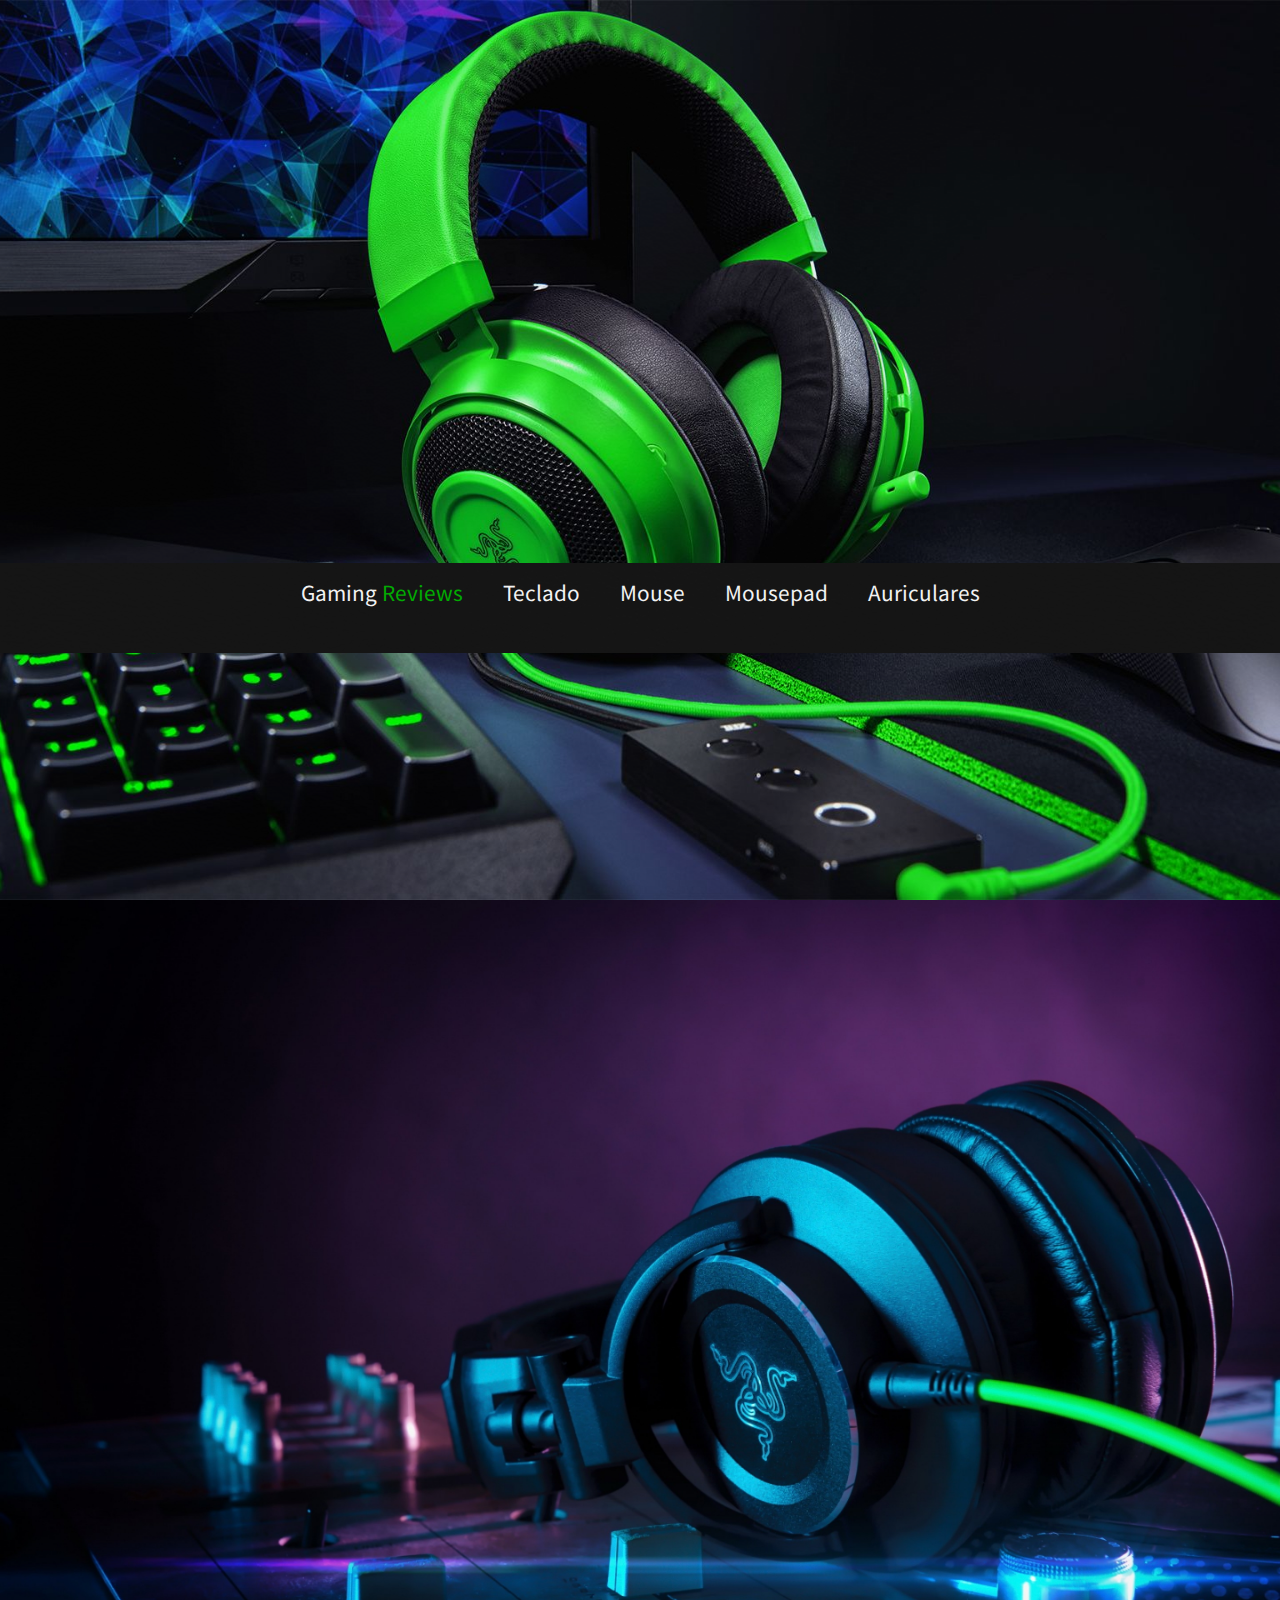
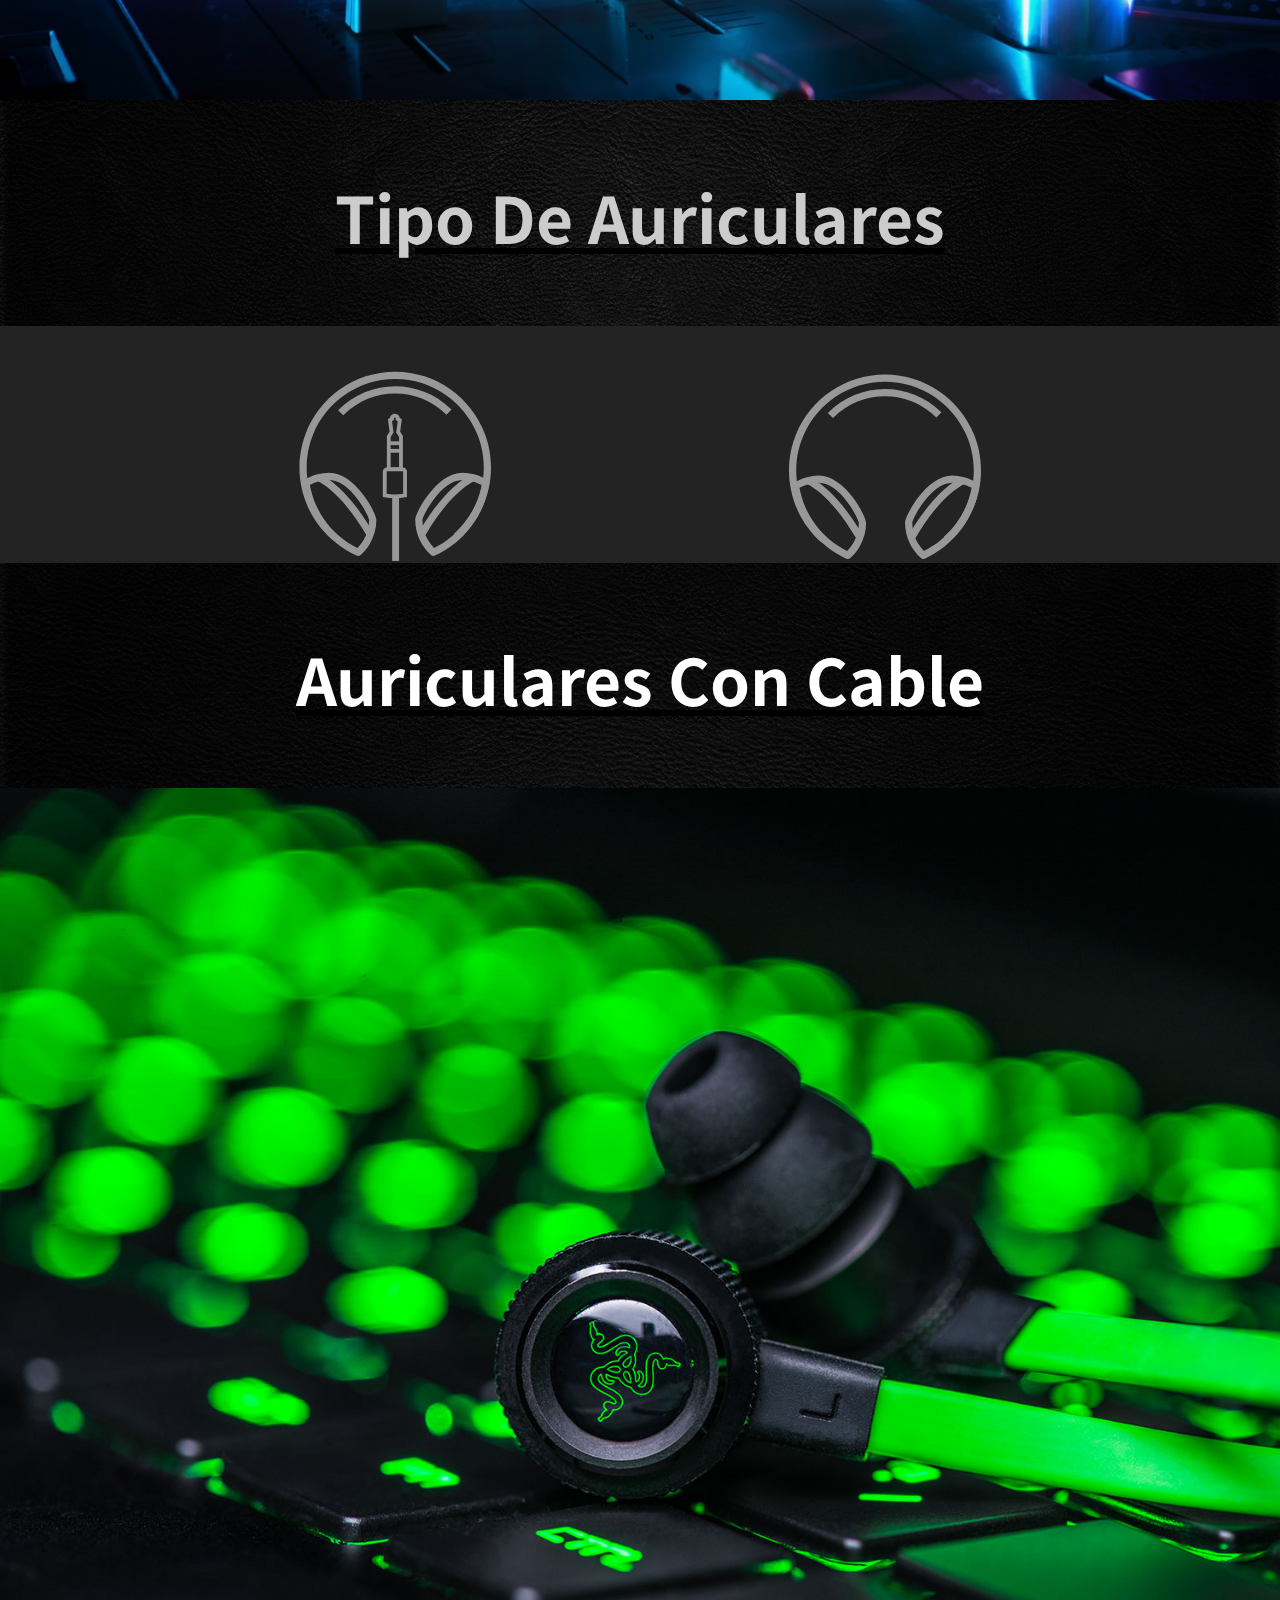
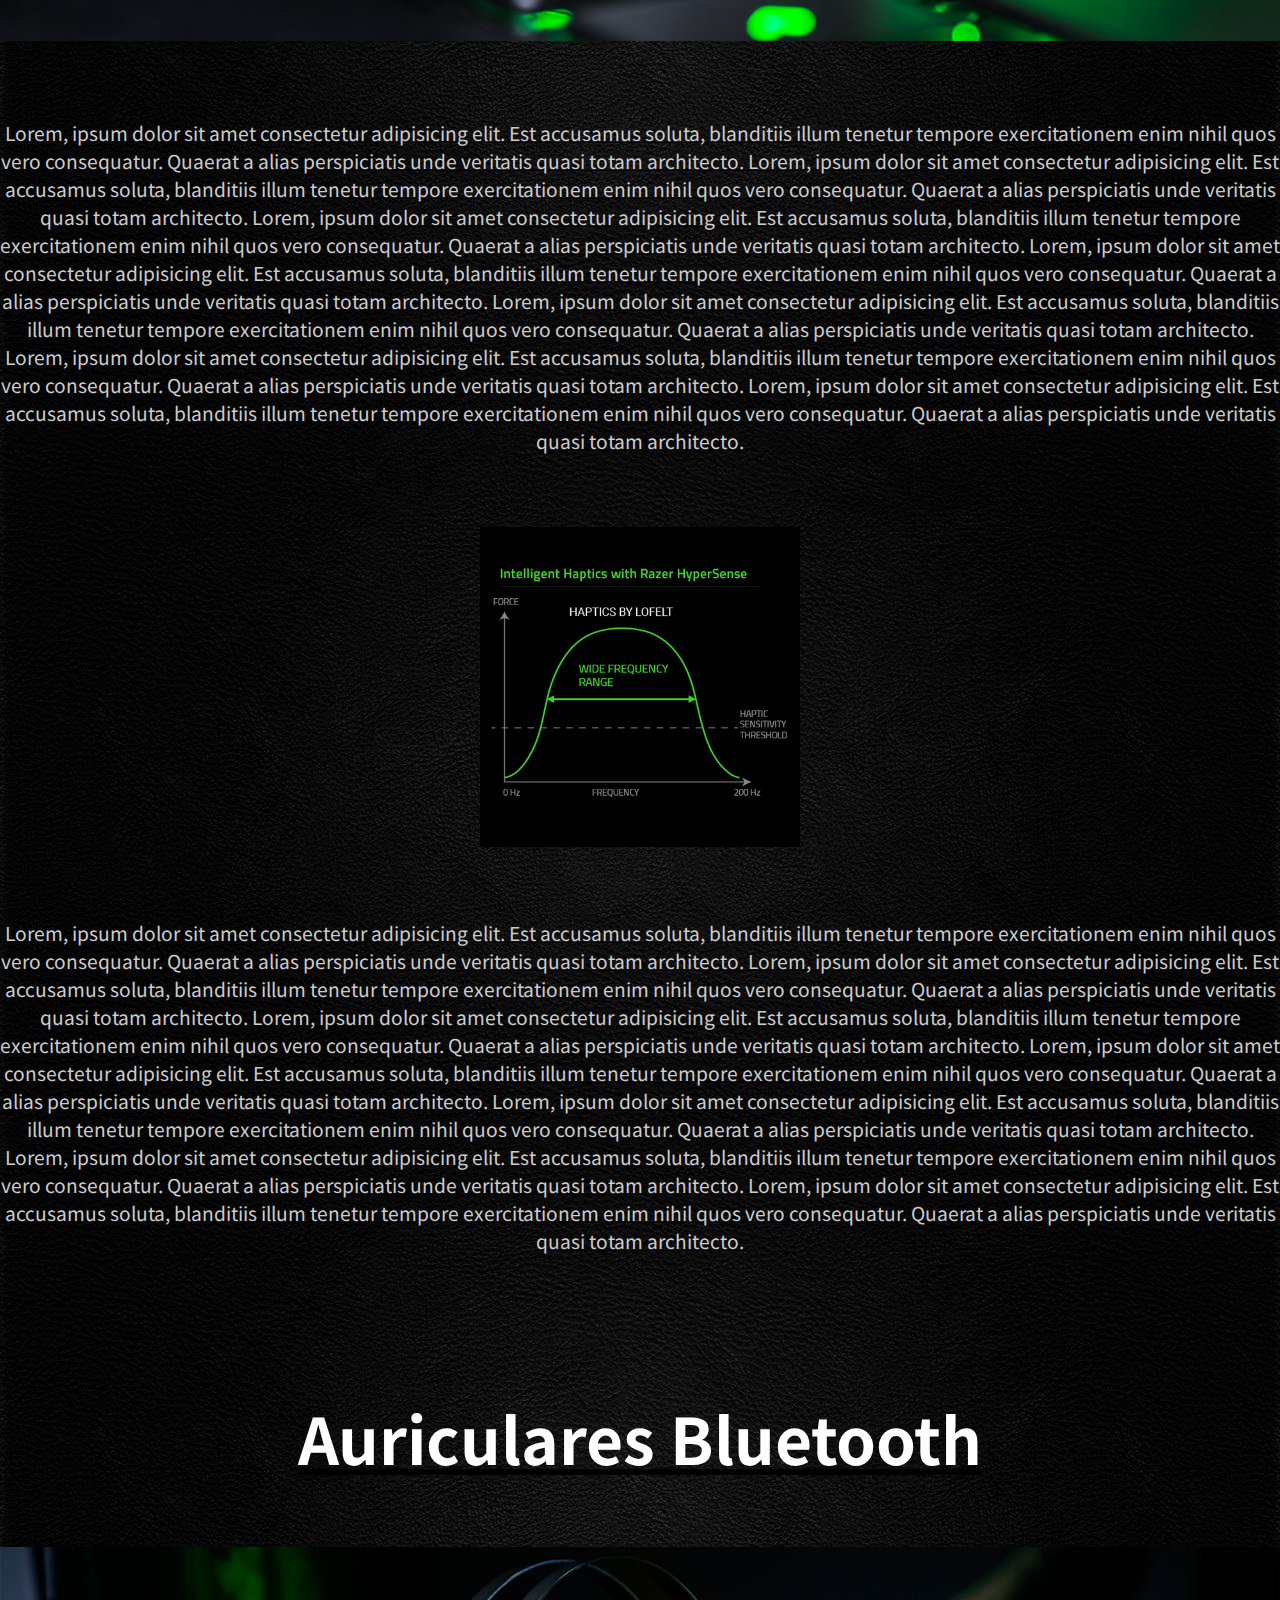
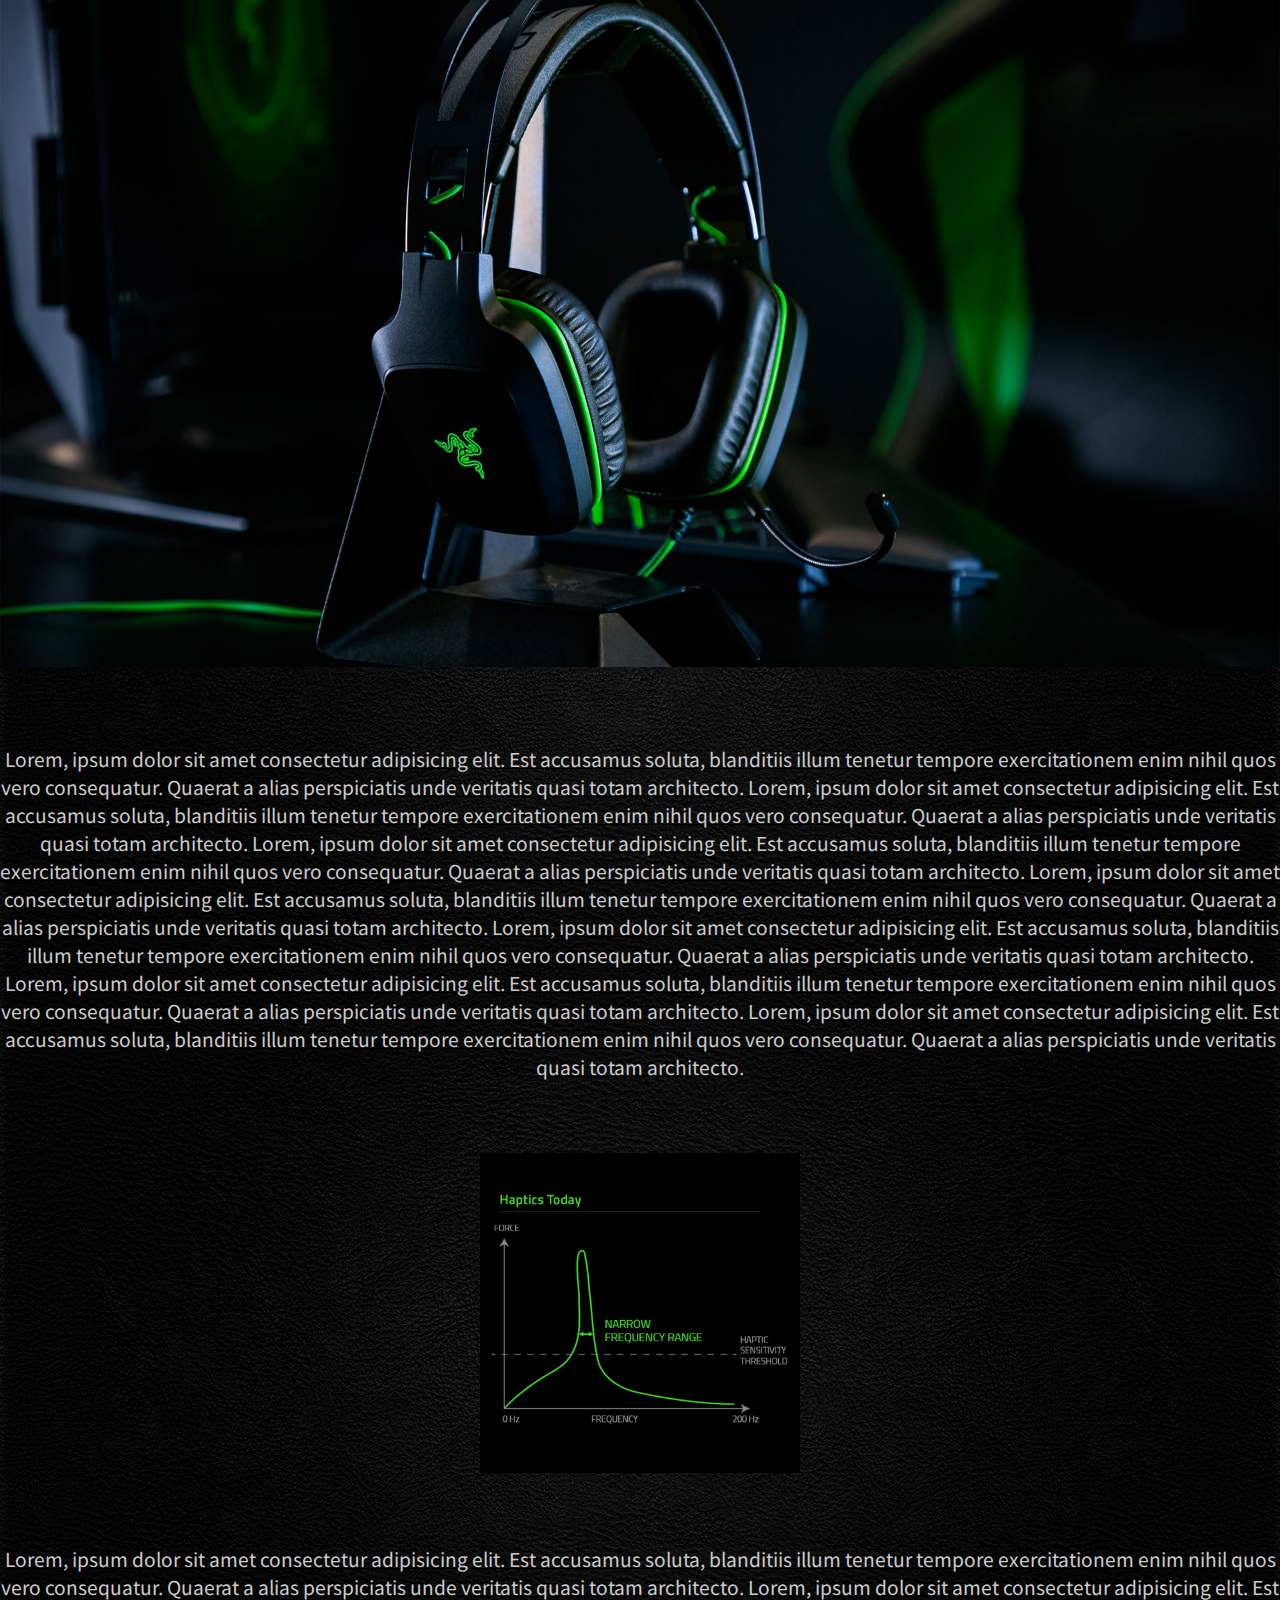
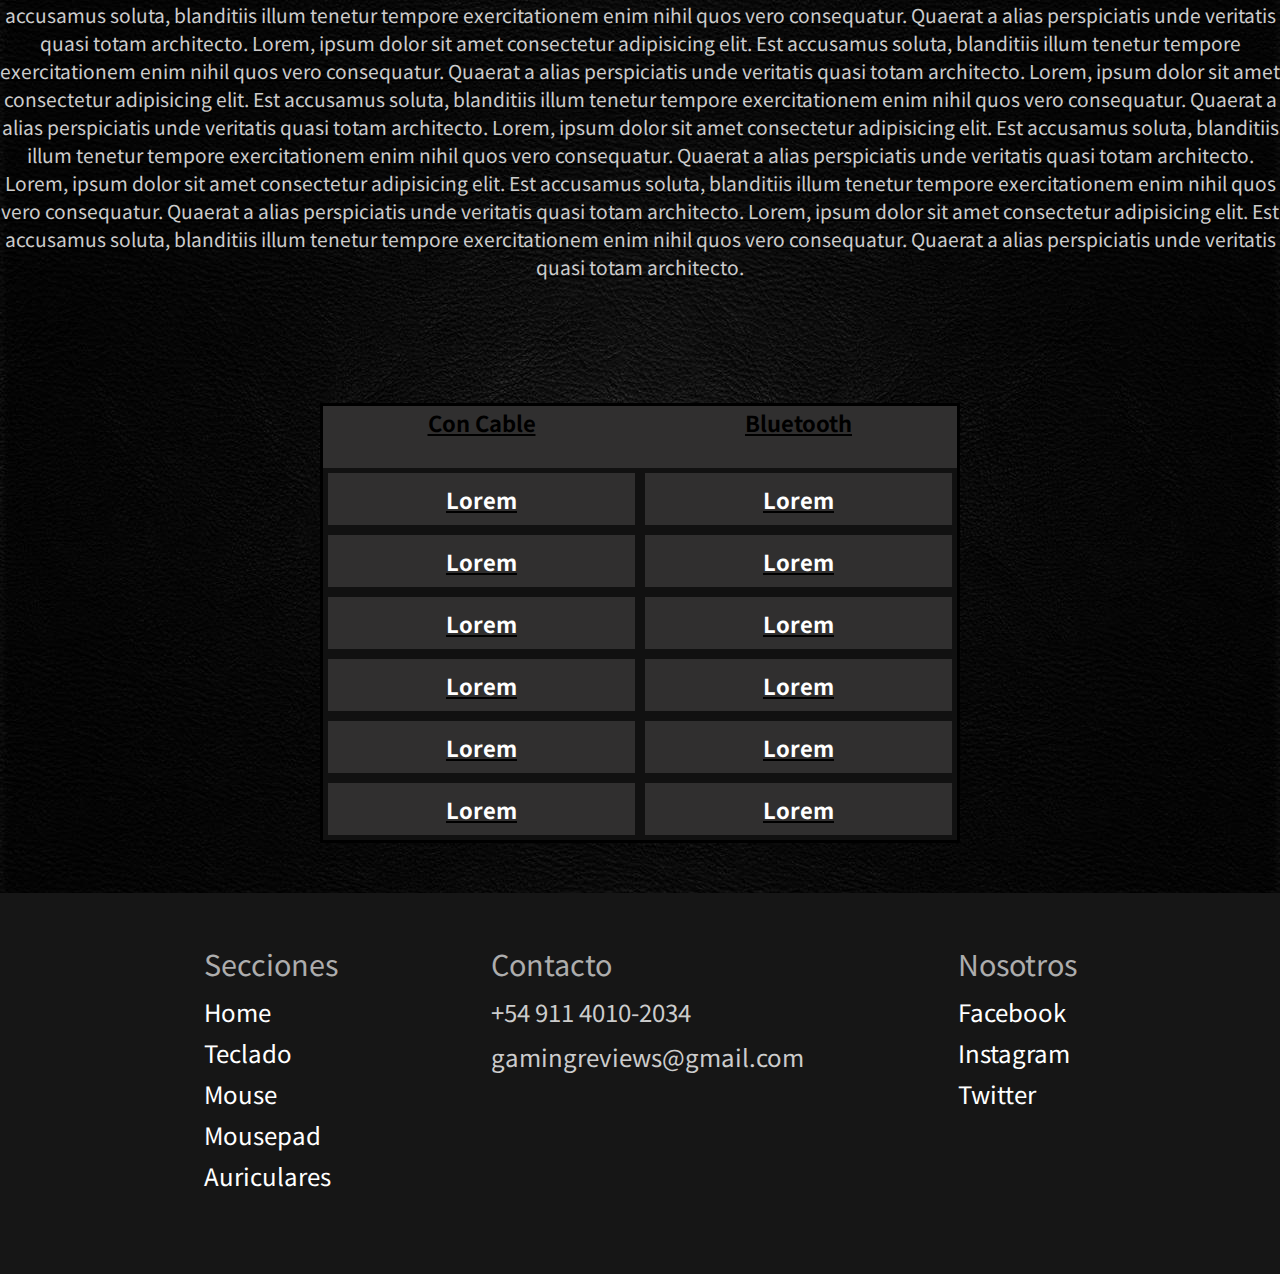
==== auriculares.html @ d73e9ceb "files del proyecto" ====
<!DOCTYPE html>
<html lang="en">
<head>
    <title>Gaming Reviews</title>
    <meta charset="UTF-8">
    <link rel="stylesheet" href="css/estilos.css" />
    <link rel="stylesheet" href="css/_estilos.css" /> 
    <link href="https://fonts.googleapis.com/css2?family=Noto+Sans+JP:wght@300;400;500;700;900&display=swap" rel="stylesheet" rel="stylesheet">
    <meta name="viewport" content="width=device-width, initial-scale=1">
    <meta name="keywords" content="HTML, CSS, SASS">
    <meta name="description" content="Información basada en todo lo que sea Hardware. Constantemente subimos reviews de lo ultimo del Hardware.">

</head>
<body>
    <header>
       <div class= "contenedor">

         <nav>
            <div class="navbar">
               <ul id="menu">
               <li id="tiutlo">
                  <a href="index.html"><span class="primera">Gaming <span class="segunda">Reviews</span></span></a>
               </li>

               <li>
                  <a href="teclado.html">Teclado</a>
               </li>

               <li>
                  <a href="mouse.html">Mouse</a>
               </li>

               <li>
                  <a href="mousepad.html">Mousepad</a>
               </li>

               <li>
                  <a href="auriculares.html">Auriculares</a>
               </li>

            </ul>   

          </div>
            
        </nav>
      </div>
    </header>

    <section id="intro"> 
      <div class="contenedor">
          <img src="img/auri3.jpg">
          <h2 class="hauriculares">
            Tipo De Auriculares
          </h2>
      </div>
  </section>
  
  <section id="tipos">
      <div class="contenedor">
          <ul>
              <li>
                  <a href="#acable">
                      <img src="img/audio-icon-wired.svg" ; alt="Icono auriculares" />
                  </a>
              </li>
              <li>
                  <a href="#bluetooth">
                      <img src="img/audio-icon-headset.svg" alt="Icono auriculares bluetooth" />
                  </a>
             </li>
            </ul>
      </div>
  </section>
  

  <section id="acable">
      <div class="contenedor">
          <h2 class="hauriculares">Auriculares Con Cable</h2>
          <div>
            <img src="img/auri2.jpg">

          </div>

          <div>
            <p>Lorem, ipsum dolor sit amet consectetur adipisicing elit. Est accusamus soluta, blanditiis illum   tenetur tempore exercitationem enim nihil quos vero consequatur.
                Quaerat a alias perspiciatis unde veritatis quasi totam architecto.
                Lorem, ipsum dolor sit amet consectetur adipisicing elit. Est accusamus soluta, blanditiis illum   tenetur tempore exercitationem enim nihil quos vero consequatur.
                Quaerat a alias perspiciatis unde veritatis quasi totam architecto.
                Lorem, ipsum dolor sit amet consectetur adipisicing elit. Est accusamus soluta, blanditiis illum   tenetur tempore exercitationem enim nihil quos vero consequatur.
                Quaerat a alias perspiciatis unde veritatis quasi totam architecto.
                Lorem, ipsum dolor sit amet consectetur adipisicing elit. Est accusamus soluta, blanditiis illum   tenetur tempore exercitationem enim nihil quos vero consequatur.
                Quaerat a alias perspiciatis unde veritatis quasi totam architecto.
                Lorem, ipsum dolor sit amet consectetur adipisicing elit. Est accusamus soluta, blanditiis illum   tenetur tempore exercitationem enim nihil quos vero consequatur.
                Quaerat a alias perspiciatis unde veritatis quasi totam architecto.
                Lorem, ipsum dolor sit amet consectetur adipisicing elit. Est accusamus soluta, blanditiis illum   tenetur tempore exercitationem enim nihil quos vero consequatur.
                Quaerat a alias perspiciatis unde veritatis quasi totam architecto.
                Lorem, ipsum dolor sit amet consectetur adipisicing elit. Est accusamus soluta, blanditiis illum   tenetur tempore exercitationem enim nihil quos vero consequatur.
                Quaerat a alias perspiciatis unde veritatis quasi totam architecto.
            </p>
           </div>
        <div class="graphscable">
          <ul>
              <li>
                  <img src="img/razer-intelligent-haptics.jpg" alt="grafico auriculares cable">
                  
              </li>
          </ul>
       </div>
       <div>
        <p>Lorem, ipsum dolor sit amet consectetur adipisicing elit. Est accusamus soluta, blanditiis illum   tenetur tempore exercitationem enim nihil quos vero consequatur.
            Quaerat a alias perspiciatis unde veritatis quasi totam architecto.
            Lorem, ipsum dolor sit amet consectetur adipisicing elit. Est accusamus soluta, blanditiis illum   tenetur tempore exercitationem enim nihil quos vero consequatur.
            Quaerat a alias perspiciatis unde veritatis quasi totam architecto.
            Lorem, ipsum dolor sit amet consectetur adipisicing elit. Est accusamus soluta, blanditiis illum   tenetur tempore exercitationem enim nihil quos vero consequatur.
            Quaerat a alias perspiciatis unde veritatis quasi totam architecto.
            Lorem, ipsum dolor sit amet consectetur adipisicing elit. Est accusamus soluta, blanditiis illum   tenetur tempore exercitationem enim nihil quos vero consequatur.
            Quaerat a alias perspiciatis unde veritatis quasi totam architecto.
            Lorem, ipsum dolor sit amet consectetur adipisicing elit. Est accusamus soluta, blanditiis illum   tenetur tempore exercitationem enim nihil quos vero consequatur.
            Quaerat a alias perspiciatis unde veritatis quasi totam architecto.
            Lorem, ipsum dolor sit amet consectetur adipisicing elit. Est accusamus soluta, blanditiis illum   tenetur tempore exercitationem enim nihil quos vero consequatur.
            Quaerat a alias perspiciatis unde veritatis quasi totam architecto.
            Lorem, ipsum dolor sit amet consectetur adipisicing elit. Est accusamus soluta, blanditiis illum   tenetur tempore exercitationem enim nihil quos vero consequatur.
            Quaerat a alias perspiciatis unde veritatis quasi totam architecto.
        </p>
       </div>
      </div>
  </section>

  <section id="bluetooth">
      <div class="contenedor">
          <h2 class="hauriculares">Auriculares Bluetooth</h2>
          <img src="img/Razer-Electra-V2-Análisis-ID.jpg">
          <div>
            <p>Lorem, ipsum dolor sit amet consectetur adipisicing elit. Est accusamus soluta, blanditiis illum   tenetur tempore exercitationem enim nihil quos vero consequatur.
                Quaerat a alias perspiciatis unde veritatis quasi totam architecto.
                Lorem, ipsum dolor sit amet consectetur adipisicing elit. Est accusamus soluta, blanditiis illum   tenetur tempore exercitationem enim nihil quos vero consequatur.
                Quaerat a alias perspiciatis unde veritatis quasi totam architecto.
                Lorem, ipsum dolor sit amet consectetur adipisicing elit. Est accusamus soluta, blanditiis illum   tenetur tempore exercitationem enim nihil quos vero consequatur.
                Quaerat a alias perspiciatis unde veritatis quasi totam architecto.
                Lorem, ipsum dolor sit amet consectetur adipisicing elit. Est accusamus soluta, blanditiis illum   tenetur tempore exercitationem enim nihil quos vero consequatur.
                Quaerat a alias perspiciatis unde veritatis quasi totam architecto.
                Lorem, ipsum dolor sit amet consectetur adipisicing elit. Est accusamus soluta, blanditiis illum   tenetur tempore exercitationem enim nihil quos vero consequatur.
                Quaerat a alias perspiciatis unde veritatis quasi totam architecto.
                Lorem, ipsum dolor sit amet consectetur adipisicing elit. Est accusamus soluta, blanditiis illum   tenetur tempore exercitationem enim nihil quos vero consequatur.
                Quaerat a alias perspiciatis unde veritatis quasi totam architecto.
                Lorem, ipsum dolor sit amet consectetur adipisicing elit. Est accusamus soluta, blanditiis illum   tenetur tempore exercitationem enim nihil quos vero consequatur.
                Quaerat a alias perspiciatis unde veritatis quasi totam architecto.
            </p>

          </div>
          <div class="graphsblue">
            <ul>
                <li>
                    <img src="img/haptics-today.jpg" alt="grafico auriculares bluetooth">
                </li>
            </ul>
         </div>
         <div>
          <p>Lorem, ipsum dolor sit amet consectetur adipisicing elit. Est accusamus soluta, blanditiis illum   tenetur tempore exercitationem enim nihil quos vero consequatur.
              Quaerat a alias perspiciatis unde veritatis quasi totam architecto.
              Lorem, ipsum dolor sit amet consectetur adipisicing elit. Est accusamus soluta, blanditiis illum   tenetur tempore exercitationem enim nihil quos vero consequatur.
              Quaerat a alias perspiciatis unde veritatis quasi totam architecto.
              Lorem, ipsum dolor sit amet consectetur adipisicing elit. Est accusamus soluta, blanditiis illum   tenetur tempore exercitationem enim nihil quos vero consequatur.
              Quaerat a alias perspiciatis unde veritatis quasi totam architecto.
              Lorem, ipsum dolor sit amet consectetur adipisicing elit. Est accusamus soluta, blanditiis illum   tenetur tempore exercitationem enim nihil quos vero consequatur.
              Quaerat a alias perspiciatis unde veritatis quasi totam architecto.
              Lorem, ipsum dolor sit amet consectetur adipisicing elit. Est accusamus soluta, blanditiis illum   tenetur tempore exercitationem enim nihil quos vero consequatur.
              Quaerat a alias perspiciatis unde veritatis quasi totam architecto.
              Lorem, ipsum dolor sit amet consectetur adipisicing elit. Est accusamus soluta, blanditiis illum   tenetur tempore exercitationem enim nihil quos vero consequatur.
              Quaerat a alias perspiciatis unde veritatis quasi totam architecto.
              Lorem, ipsum dolor sit amet consectetur adipisicing elit. Est accusamus soluta, blanditiis illum   tenetur tempore exercitationem enim nihil quos vero consequatur.
              Quaerat a alias perspiciatis unde veritatis quasi totam architecto.
          </p>
         </div>
        <div>
             
      </div>
    </div>
  </section>
 
  <section class="grid">
    <div class="table--header">Con Cable</div>
    <div class="table--header">Bluetooth</div>
    <div class="table--item">Lorem</div>
    <div class="table--item">Lorem</div>
    <div class="table--item">Lorem</div>
    <div class="table--item">Lorem</div>
    <div class="table--item">Lorem</div>
    <div class="table--item">Lorem</div>
    <div class="table--item">Lorem</div>
    <div class="table--item">Lorem</div>
    <div class="table--item">Lorem</div>
    <div class="table--item">Lorem</div>
    <div class="table--item">Lorem</div>
    <div class="table--item">Lorem</div>
</section>

      
  <div class="footer">
    <div class="footer_menu">
       <div class="col_1">
          <div class="title">
            Secciones  
          </div>  
          <ul>
            <li><a href="index.html">Home</a></li>
            <li><a href="teclado.html">Teclado</a></li>
            <li><a href="mouse.html">Mouse</a></li>
            <li><a href="mousepad.html">Mousepad</a></li>
            <li><a href="auriculares.html">Auriculares</a></li>
          </ul>
       </div>
       <div class="col_2">
         <div class="title">
           Contacto
          </div>  
          <ul id="info">
             <li>+54 911 4010-2034</li>
             <li>gamingreviews@gmail.com</li>
          </ul>
          
       </div>
       <div class="col_3">
         <div class="title">
            Nosotros  
          </div>  
          <ul id="nosotros">
             <li><a href="#">Facebook</a></li>
             <li><a href="#">Instagram</a></li>
             <li><a href="#">Twitter</a></li>              
          </ul >
        </div>
    </div>

   </body>

</html>
---- css/estilos.css ----
* {
  margin:0px;
  padding:0px;
  box-sizing:border-box;
  text-decoration: none;
  
 
  
}
html,body,img,figure{

  max-width: 100%;
  overflow-x: hidden;
  

}

body {
  background-image: url("../img/fondo3.jpg");
 
}

html {
  font-family: 'Noto Sans JP', sans-serif;
}

li {
  list-style: none;
}

a {
  text-decoration: none;
}


a:hover {
 background-color: #111111;
}



section p {
  text-decoration: none;
  font-size: 1.2rem;
  font-weight:normal;
}
.copy {
background: rgb(53, 51, 53);

}

#pformulario {
font-size: 22px;
}



header{

background-image: url(../img/a66a278586d951be38e516976644f650.jpg);
background-repeat: no-repeat;
background-size: cover;
background-position: center;
min-height: 100vh;
opacity: 0.95;
}

header nav {
  padding-top: 2rem;
  
}
header .contenedor div {
  text-align: center;
}



h1 a {
  color: #fff;
  font-size: 2rem;
  font-weight: 700;
}


p{
  margin-top: 8vh;
  margin-bottom: 8vh;
  text-decoration: none;
  font-size: 1.5rem;
  font-weight: normal;
}





#menu {

display: flex; 
justify-content: center; 
list-style-type: none;
height: 10%;
margin-top: 44%;

position: absolute;
padding: 0;
top:0;
bottom:0;
left:0;
right:0;;
}


.segunda  {
  color: #02b302;
}

#menu li a {
  display: block;
  color: white;
  text-align: center;
  padding: 14px 20px;
  text-decoration: none;
  font-size: 1.3rem;

  
  
}
#menu li a:hover {
  background-color: #242525;
  
}

.video {
  position: relative;
  padding-bottom: 56.25%;
  height: 0;
  overflow: hidden;
}
.video iframe {
  position: absolute;
  top:0;
  left: 0;
  width: 100%;
  height: 100%;
}

#hcontacto h2 {
  text-align: center;
  margin-top: 1%;
  margin-bottom: 2%;
  text-decoration: none;
  }
section {
width: 100%;
display: inline-block;
text-align: center;
font-size: 22px;
font-weight: 700;
text-decoration: underline;
}

html,
body,
img,
figure {
  max-width: 100%
}
input[type=text], select, textarea{
  width: 100%;
  padding: 12px;
  border: 1px solid #ccc;
  border-radius: 4px;
  box-sizing: border-box;
  resize: vertical;
}
  
input[type=submit] {
  background-color: #282928;
  color: white;
  padding: 8px 24px;
  border: none;
  border-radius: 4px;
  cursor: pointer;
  margin-left: 40rem;
 
}
  
.col-25 {
  width: 25%;
  margin-top: 6px;
}
  
.col-75 {
  width: 30%;
  margin-top: 30px;
  margin-left:auto; 
  margin-right:auto;
}
  
.row:after {
  content: "";
  display: table;
  clear: both;
}
  
@media screen and (max-width: 600px) {
  .col-25, .col-75, input[type=submit] {
    width: 100%;
    margin-top: 0;
  }
}
  
.footer{
padding: 50px;
}

.footer .footer_menu{
display: flex;
flex-direction: row; 
margin-bottom: 25px;
justify-content: space-evenly; 
}

.footer .footer_menu .title{
margin-bottom: 10px;
color: #adadad;
font-size: 1.8rem;
}

#contacto h2 {
  margin-top: 4%;
  margin-bottom: 7%;
  font-size: 3rem;
  color: #ccc;
}

.footer .footer_menu ul li a{
display: block;
margin-bottom: 6px;
color: #fff;
text-decoration: none;
font-size: 1.5rem;
}

.footer .footer_menu ul li a:hover{
text-decoration: none;
}


#info li {
color: #ccc;
font-size: 1.5rem;
margin: 10px 0;
}

#intro  div  img div h2{
  background-color: white;
  padding: 0%;
  margin: 0%;
}


#tipos {
background: #242323;

}

#tipos ul {
display: flex;
flex-wrap: wrap;
justify-content: space-evenly;
margin-top: 3.5%;
}
#tipos ul li {
line-height: 0;
width: 15%;
}

#mecanico {
  margin-top : 5%;
  margin-bottom: 5%;
}

#mecanico .contenedor h2 img {
  margin-bottom: 100%;

}

.switchesmeca .contenedor h2 img p {
  margin-top: 10%;
  margin-bottom: 10%;
}

.switchesmeca ul {
  display: flex;
  flex-wrap: wrap;
  justify-content: space-evenly;
  margin-top: 3.5%;
}
.switchesopto ul li {
  line-height: 0;
  
}
.switchesmembra .contenedor h2 img p {
  margin-top: 10%;
  margin-bottom: 10%;
}

.switchesmembra ul {
  display: flex;
  flex-wrap: wrap;
  justify-content: space-evenly;
  margin-top: 3.5%;
}
.switchesmembra ul li {
  line-height: 0;
  
}


#switch {
  font-size: 1rem;
  margin-top: 1%;
}

#switch button {
  
  background-color: rgb(36, 35, 35);
}

.glow-on-hover {
  width: 220px;
  height: 50px;
  border: none;
  outline: none;
  color: #fff;
  background: #111;
  cursor: pointer;
  position: relative;
  z-index: 0;
  border-radius: 10px;
}

.glow-on-hover:before {
  content: '';
  background: linear-gradient(45deg, #ff0000, #ff7300, #fffb00, #48ff00, #00ffd5, #002bff, #7a00ff, #ff00c8, #ff0000);
  position: absolute;
  top: -2px;
  left:-2px;
  background-size: 400%;
  z-index: -1;
  filter: blur(5px);
  width: calc(100% + 4px);
  height: calc(100% + 4px);
  animation: glowing 20s linear infinite;
  opacity: 0;
  transition: opacity .3s ease-in-out;
  border-radius: 10px;
}

.glow-on-hover:active {
  color: #000
}

.glow-on-hover:active:after {
  background: transparent;
}

.glow-on-hover:hover:before {
  opacity: 1;
}

.glow-on-hover:after {
  z-index: -1;
  content: '';
  position: absolute;
  width: 100%;
  height: 100%;
  background: #111;
  left: 0;
  top: 0;
  border-radius: 10px;
}

@keyframes glowing {
  0% { background-position: 0 0; }
  50% { background-position: 400% 0; }
  100% { background-position: 0 0; }
}

#hred {
 color: red;
}

#hblue{
  color: blue;
}

#hbrown{
  color: #522b04;
}

#switchopto {
  font-size: 1rem;
 margin-bottom: 10%;
}
#switchmembra {
  font-size: 1rem;
 margin-top: 12%;
}

.graphsmembra ul {
  display: flex;
  flex-wrap: wrap;
  justify-content: space-evenly;
  margin-top: 2%;
  margin-bottom: 2%;
}

.graphsmembra ul li {
  line-height: 0;
  width: 25%;
}
  
  
.graphsmembra ul li img {
  width: 100%;
}

.graphs ul {
  display: flex;
  flex-wrap: wrap;
  justify-content: space-evenly;
  margin-top: 2%;
  margin-bottom: 10%;
}

.graphs ul li {
  line-height: 0;
  width: 25%;
}
  
  
.graphs ul li img {
  width: 100%;
}

.graphsopto ul {
  display: flex;
  flex-wrap: wrap;
  justify-content: space-evenly;
  margin-top: 2%;
  margin-bottom: 10%;
}

.graphsopto ul li {
  line-height: 0;
  width: 25%;
}

.graphsblue ul {
  display: flex;
  flex-wrap: wrap;
  justify-content: space-evenly;
  margin-top: 2%;
  margin-bottom: 2%;
}

.graphsblue ul li {
  line-height: 0;
  width: 25%;
}
  
  
.graphsblue ul li img {
  width: 100%;
}
  
  
.graphscable ul {
  display: flex;
  flex-wrap: wrap;
  justify-content: space-evenly;
  margin-top: 2%;
  margin-bottom: 2%;
}

.graphscable ul li {
  line-height: 0;
  width: 25%;
}
  
  
.graphscable ul li img {
  width: 100%;
}

.hteclados {
  font-size:  4rem;
  margin-bottom: 5%;
  margin-top: 5%;
}

.hmouse {
  font-size:  4rem;
  margin-bottom: 5%;
  margin-top: 5%;
}

.hpad {
  font-size:  4rem;
  margin-bottom: 5%;
  margin-top: 5%;
}

.hauriculares {
  font-size:  4rem;
  margin-bottom: 5%;
  margin-top: 5%;
}



.video {
  position: relative;
  padding-bottom: 56.25%;
  height: 0;
  overflow: hidden;
  margin-top: 2%;
  margin-bottom: 1%;
  background-color: #1a1919;
}
.video iframe {
  position: absolute;
  top:0;
  left: 0;
  width: 100%;
  height: 100%;
}

#slider {
   margin: 0 auto;
   width: 800px;
   max-width: 100%;
   text-align: center;
}
#slider input[type=radio] {
   display: none;
}
#slider label {
   cursor:pointer;
   text-decoration: none;
}
#slides {
   padding: 10px;
   border: 3px solid rgb(46, 45, 45);
   background:#02b302;
   position: relative;
   z-index: 1;
}
#overflow {
   width: 100%;
   overflow: hidden;
}
#slide1:checked ~ #slides .inner {
   margin-left: 0;
}
#slide2:checked ~ #slides .inner {
   margin-left: -100%;
}
#slide3:checked ~ #slides .inner {
   margin-left: -200%;
}
#slide4:checked ~ #slides .inner {
   margin-left: -300%;
}
#slides .inner {
   transition: margin-left 800ms cubic-bezier(0.770, 0.000, 0.175, 1.000);
   width: 400%;
   line-height: 0;
   height: 400px;
}
#slides .slide {
   width: 25%;
   float:left;
   display: flex;
   justify-content: center;
   align-items: center;
   height: 100%;
   color: rgb(44, 42, 42);
}

#controls {
   margin: -180px 0 0 0;
   width: 100%;
   height: 50px;
   z-index: 3;
   position: relative;
}
#controls label {
   transition: opacity 0.2s ease-out;
   display: none;
   width: 50px;
   height: 50px;
   opacity: .4;
}
#controls label:hover {
   opacity: 1;
}
#slide1:checked ~ #controls label:nth-child(2),
#slide2:checked ~ #controls label:nth-child(3),
#slide3:checked ~ #controls label:nth-child(4),
#slide4:checked ~ #controls label:nth-child(1) {
   background: url(../img/is-greater-than-svgrepo-com.svg) no-repeat; color: white;
   background-color: white;
   float:right;
   margin: 0 -50px 0 0;
   display: block;
}
#slide1:checked ~ #controls label:nth-last-child(1),
#slide2:checked ~ #controls label:nth-last-child(4),
#slide3:checked ~ #controls label:nth-last-child(3),
#slide4:checked ~ #controls label:nth-last-child(2) {
   background: url(../img/is-less-than-svgrepo-com.svg) no-repeat;
   background-color: white;
   float:left;
   margin: 0 0 0 -50px;
   display: block;
}
#bullets {
   margin: 150px 0 0;
   text-align: center;
}
#sig {
  color: #adadad;
}
#bullets label {
   display: inline-block;
   width: 10px;
   height: 10px;
   border-radius:100%;
   background: rgb(255, 255, 255);
   margin: 0 10px;
}
#slide1:checked ~ #bullets label:nth-child(1),
#slide2:checked ~ #bullets label:nth-child(2),
#slide3:checked ~ #bullets label:nth-child(3),
#slide4:checked ~ #bullets label:nth-child(4) {
   background: #444;
}
@media screen and (max-width: 900px) {
   #slide1:checked ~ #controls label:nth-child(2),
   #slide2:checked ~ #controls label:nth-child(3),
   #slide3:checked ~ #controls label:nth-child(4),
   #slide4:checked ~ #controls label:nth-child(1),
   #slide1:checked ~ #controls label:nth-last-child(2),
   #slide2:checked ~ #controls label:nth-last-child(3),
   #slide3:checked ~ #controls label:nth-last-child(4),
   #slide4:checked ~ #controls label:nth-last-child(1) {
      margin: 0;
   }
   #slides {
      max-width: calc(100% - 140px);
      margin: 0 auto;
   }
}



#intro h2 {
  text-decoration: none;
  color: #ccc;
}


.grid  {
  width: 50%;
  background: rgb(48, 47, 47);
  margin: 50px auto;

  display: grid;
  grid-template-columns: 2fr 2fr;
  grid-auto-rows: 1fr;
  border: 3px solid black;
}
.table--title{
  grid-column-start: 1;
  grid-column-end: 2;
  background: rgb(44, 44, 44) ;
  color: white;
  display: flex;
  justify-content: center;
  align-items: center;
  font-size: 1.2rem;
  border: 5px solid black;

}
.table--item {
 display: flex;
 justify-content: center;
 align-items: center;
 padding: 10px;
 color: white;
 border:5px solid #111111;

}
.gridteclado {
  width: 50%;
  background: rgb(48, 47, 47);
  margin: 50px auto;

  display: grid;
  grid-template-columns: 2fr 2fr 2fr;
  grid-auto-rows: 1fr;
  border: 3px solid black;
}
.table--titleteclado{
  grid-column-start: 1;
  grid-column-end: 3;
  background: rgb(44, 44, 44) ;
  color: white;
  display: flex;
  justify-content: center;
  align-items: center;
  font-size: 1.2rem;
  border: 5px solid black;

}
.table--itemteclado {
 display: flex;
 justify-content: center;
 align-items: center;
 padding: 10px;
 color: white;
 border:5px solid #111111;

}
---- css/_estilos.css ----
section p {
  color: #ccc;
}

#switch button {
  color: #242323;
}

#menu {
  background-color: #161616;
}

h1, h2 {
  color: #fff;
}

.footer {
  background-color: #161616;
}

#tipos ul li img {
  height: width;
  width: height;
}
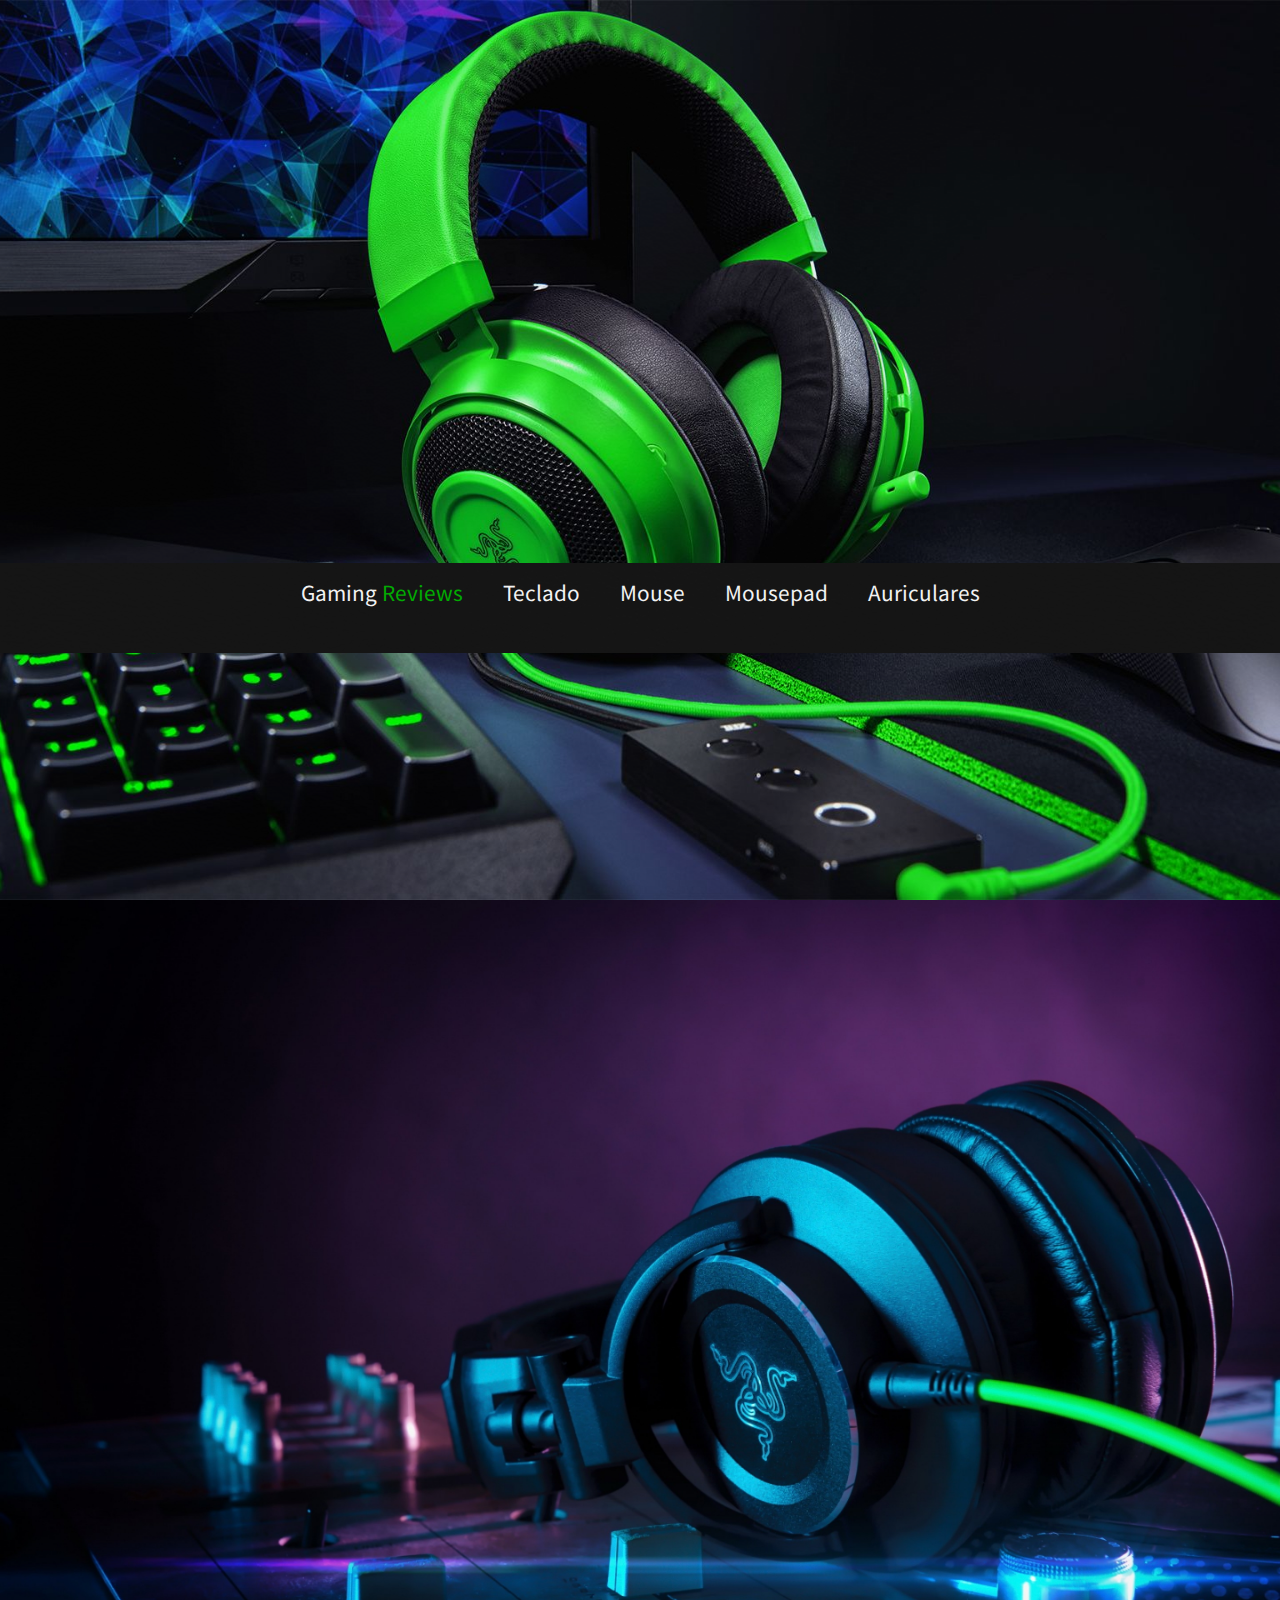
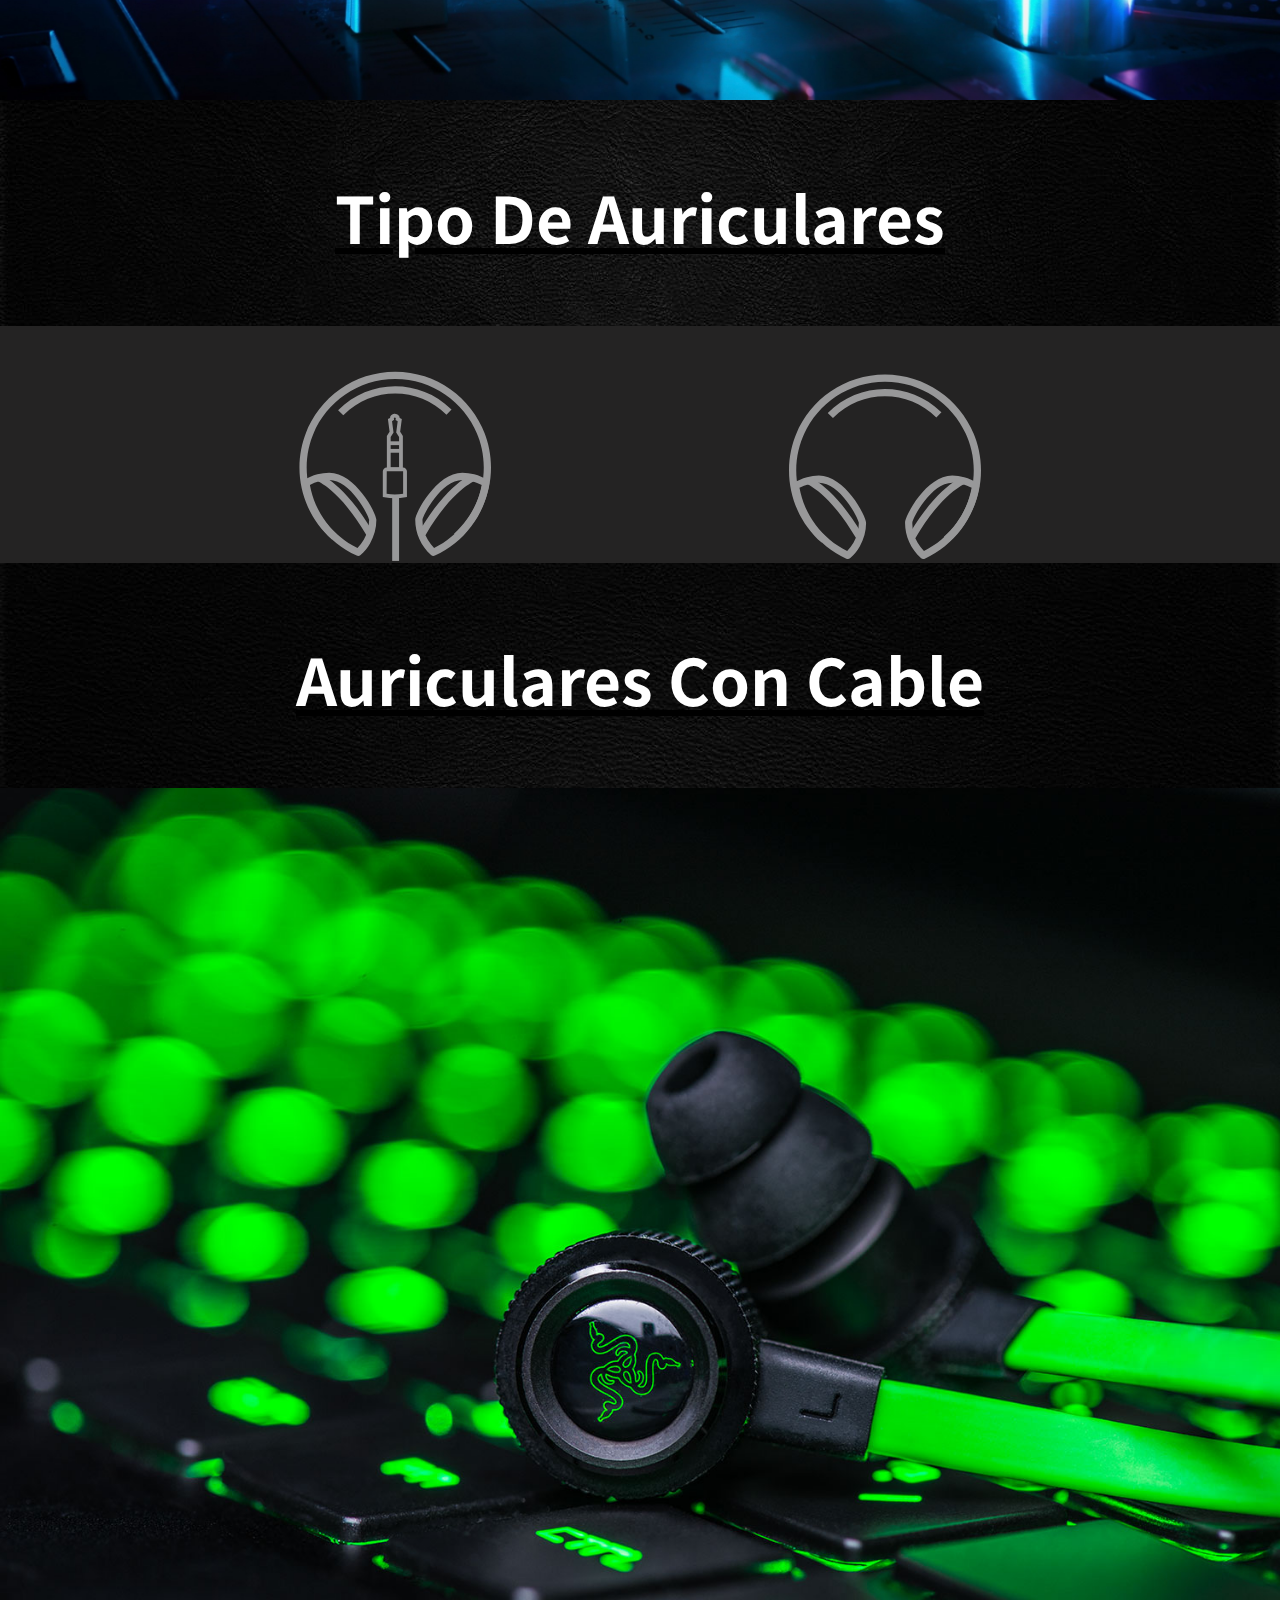
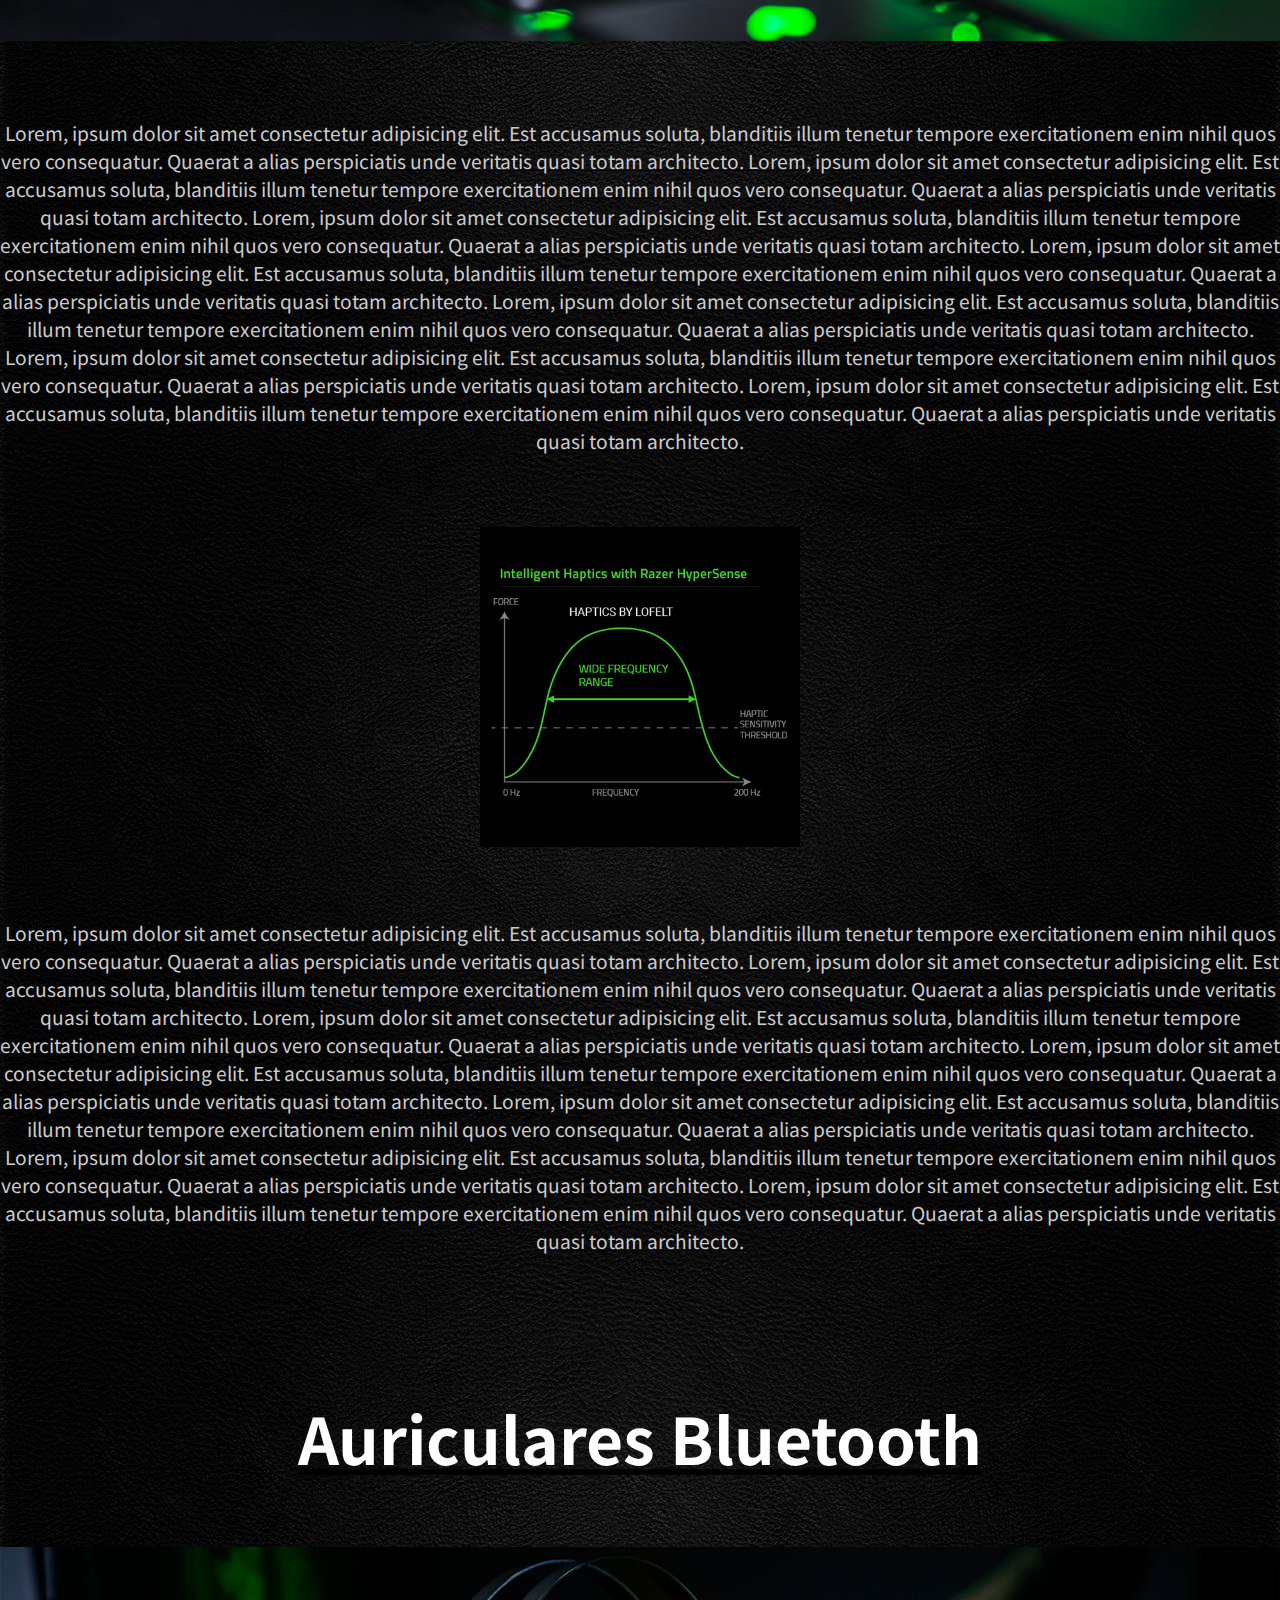
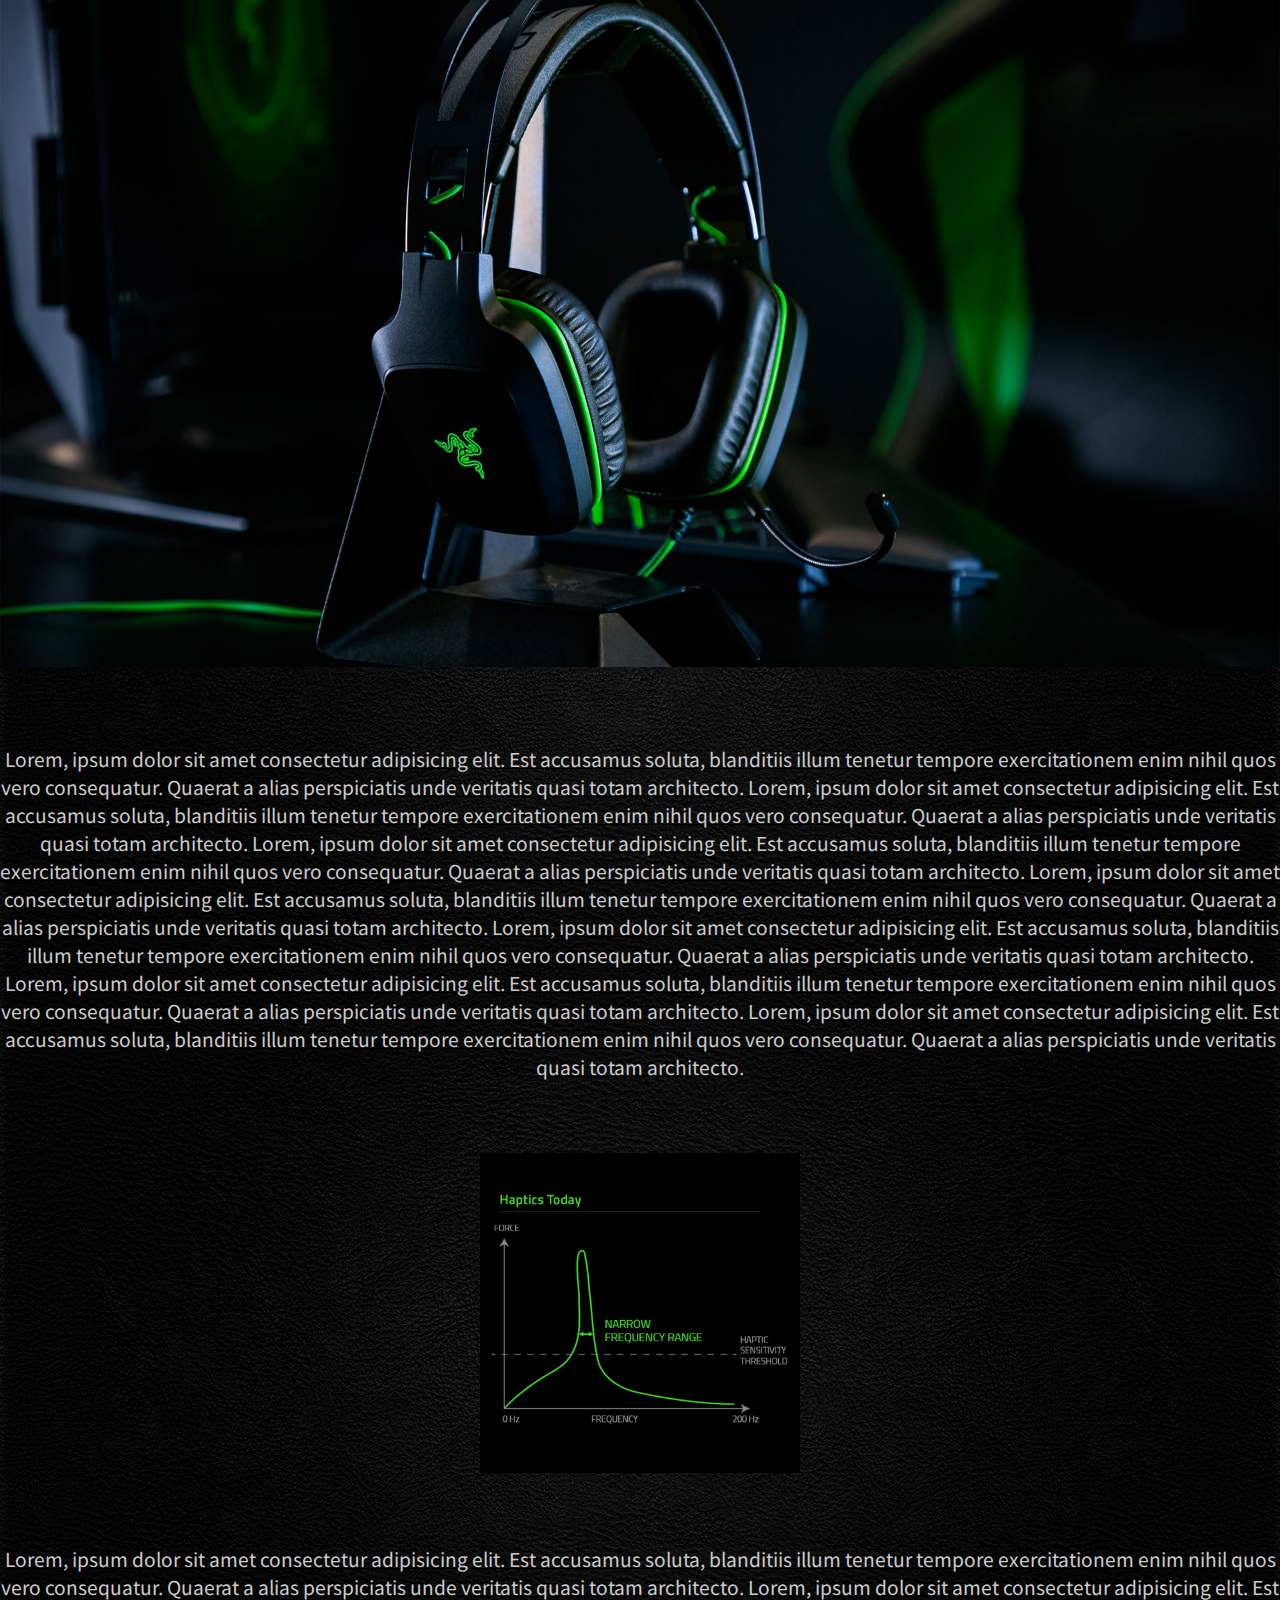
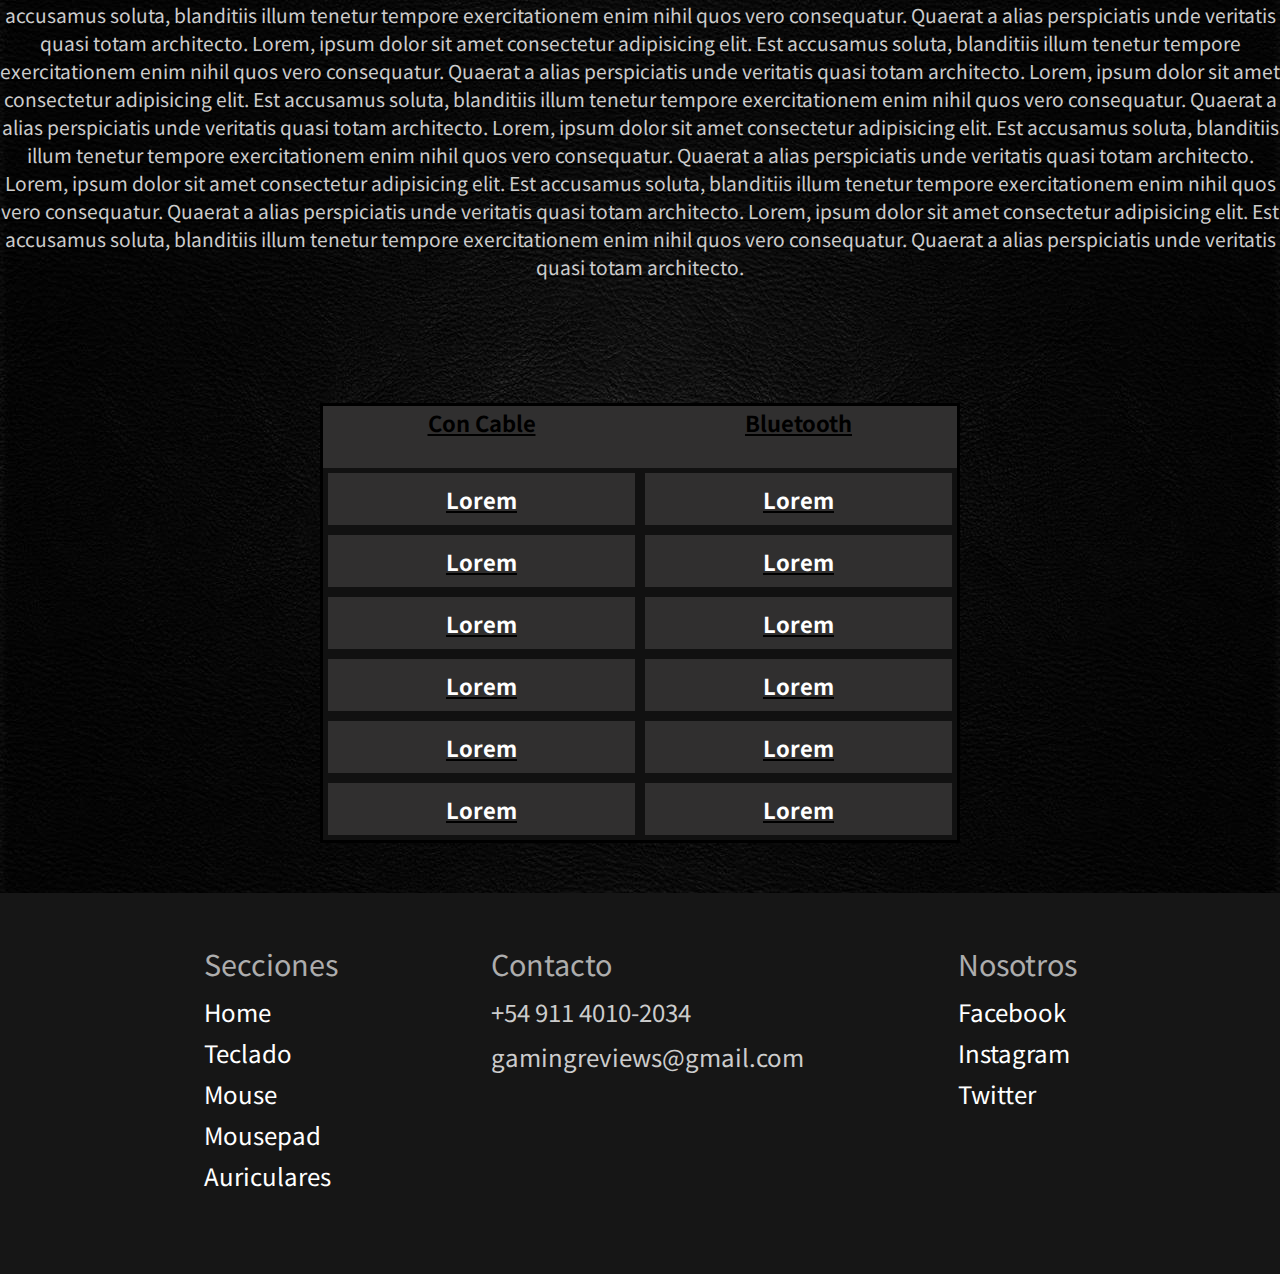
==== commit 25ba7a1d: "cambios antiguos" ====
--- a/auriculares.html
+++ b/auriculares.html
@@ -7,7 +7,7 @@
     <link rel="stylesheet" href="css/_estilos.css" /> 
     <link href="https://fonts.googleapis.com/css2?family=Noto+Sans+JP:wght@300;400;500;700;900&display=swap" rel="stylesheet" rel="stylesheet">
     <meta name="viewport" content="width=device-width, initial-scale=1">
-    <meta name="keywords" content="HTML, CSS, SASS">
+    <meta name="keywords" content="Mouse,Teclado,Auriculares,Mousepad,Gaming,Hardware">
     <meta name="description" content="Información basada en todo lo que sea Hardware. Constantemente subimos reviews de lo ultimo del Hardware.">
 
 </head>
--- a/css/estilos.css
+++ b/css/estilos.css
@@ -204,13 +204,7 @@
   clear: both;
 }
   
-@media screen and (max-width: 600px) {
-  .col-25, .col-75, input[type=submit] {
-    width: 100%;
-    margin-top: 0;
-  }
-}
-  
+
 .footer{
 padding: 50px;
 }
@@ -302,6 +296,7 @@
   line-height: 0;
   
 }
+
 .switchesmembra .contenedor h2 img p {
   margin-top: 10%;
   margin-bottom: 10%;
@@ -612,11 +607,11 @@
 #slide2:checked ~ #controls label:nth-child(3),
 #slide3:checked ~ #controls label:nth-child(4),
 #slide4:checked ~ #controls label:nth-child(1) {
-   background: url(../img/is-greater-than-svgrepo-com.svg) no-repeat; color: white;
+   background: url(../img/is-greater-than-svgrepo-com.svg) no-repeat;
    background-color: white;
    float:right;
-   margin: 0 -50px 0 0;
    display: block;
+   
 }
 #slide1:checked ~ #controls label:nth-last-child(1),
 #slide2:checked ~ #controls label:nth-last-child(4),
@@ -624,17 +619,17 @@
 #slide4:checked ~ #controls label:nth-last-child(2) {
    background: url(../img/is-less-than-svgrepo-com.svg) no-repeat;
    background-color: white;
+
    float:left;
-   margin: 0 0 0 -50px;
    display: block;
+  
 }
 #bullets {
-   margin: 150px 0 0;
+    margin-right: 20%;
+    margin-bottom: 5%;
    text-align: center;
 }
-#sig {
-  color: #adadad;
-}
+
 #bullets label {
    display: inline-block;
    width: 10px;
@@ -649,31 +644,200 @@
 #slide4:checked ~ #bullets label:nth-child(4) {
    background: #444;
 }
-@media screen and (max-width: 900px) {
-   #slide1:checked ~ #controls label:nth-child(2),
-   #slide2:checked ~ #controls label:nth-child(3),
-   #slide3:checked ~ #controls label:nth-child(4),
-   #slide4:checked ~ #controls label:nth-child(1),
-   #slide1:checked ~ #controls label:nth-last-child(2),
-   #slide2:checked ~ #controls label:nth-last-child(3),
-   #slide3:checked ~ #controls label:nth-last-child(4),
-   #slide4:checked ~ #controls label:nth-last-child(1) {
-      margin: 0;
-   }
-   #slides {
-      max-width: calc(100% - 140px);
-      margin: 0 auto;
-   }
-}
-
-
-
-#intro h2 {
+
+
+
+@media (max-width: 768px) {
+  #hred{
+    font-size: 1rem;
+  }
+  #hblue{
+    font-size: 1rem;
+  }
+  #hbrown{
+    font-size: 1rem;
+  }
+  .glow-on-hover {
+    width: 110px;
+    height: 25px;
+    
+  }
+  #rojo {
+    width: 100px;
+  }
+  #azul {
+    width: 100px;
+    font-size: 0.1rem;
+
+  }
+  #marron {
+    width: 100px;
+    font-size: 0.1rem;
+
+  }
+
+  .hteclados {
+    font-size:  2rem;
+    margin-bottom: 5%;
+    margin-top: 5%;
+  }
+  
+  .hmouse {
+    font-size:  2rem;
+    margin-bottom: 5%;
+    margin-top: 5%;
+  }
+  
+  .hpad {
+    font-size:  2rem;
+    margin-bottom: 5%;
+    margin-top: 5%;
+  }
+  
+  .hauriculares {
+    font-size:  2rem;
+    margin-bottom: 5%;
+    margin-top: 5%;
+  }
+  section p {
+    text-decoration: none;
+    font-size: 0.9rem;
+    font-weight:normal;
+  }
+
+  #menu {
+
+    display: flex; 
+    justify-content: center; 
+    list-style-type: none;
+    height: 8%;
+    margin-top: 125%;
+    
+    position: absolute;
+    padding: 0;
+    top:0;
+    bottom:0;
+    left:0;
+    right:0;;
+  }
+    
+    
+    .segunda  {
+      color: #02b302;
+    }
+    
+    #menu li a {
+      display: block;
+      color: white;
+      text-align: center;
+      padding: 2px 8px;
+      text-decoration: none;
+      font-size: 0.8rem;
+    
+      
+      
+    }
+    #menu li a:hover {
+      background-color: #242525;
+      
+    }
+    #slides .inner {
+   transition: margin-left 800ms cubic-bezier(0.770, 0.000, 0.175, 1.000);
+   width: 400%;
+   line-height: 0;
+   height: 220px;
+  }
+  #slides .slide {
+   width: 25%;
+   float:left;
+   display: flex;
+   justify-content: center;
+   align-items: center;
+   height: 100%;
+   color: rgb(44, 42, 42);
+  }
+  #controls {
+   margin: 0 0 0 0;
+   width: 80%;
+   height: 50px;
+   z-index: 3;
+   
+  }
+  #controls label {
+   transition: opacity 0.2s ease-out;
+   display: none;
+   width: 30px;
+   height: 30px;
+   opacity: .4;
+   
+  }
+  #slides {
+  max-width: calc(100% - 140px);
+  margin: 0 auto;
+    
+  
+}
+#slide4:checked ~ #controls label:nth-last-child(2) {
+  background: url(../img/is-less-than-svgrepo-com.svg) no-repeat;
+  background-color: white;
+  float:left;
+  margin: 0 0 0 0;
+
+}
+.footer{
+  padding: 50px;
+  }
+  
+  .footer .footer_menu{
+  display: flex;
+  flex-direction: row; 
+  margin-bottom: 25px;
+  justify-content: space-evenly; 
+  }
+  
+  .footer .footer_menu .title{
+  margin-bottom: 10px;
+  color: #adadad;
+  font-size: 0.8rem;
+  }
+  
+  #contacto h2 {
+    margin-top: 4%;
+    margin-bottom: 7%;
+    font-size: 1.2rem;
+    color: #ccc;
+  }
+  
+  .footer .footer_menu ul li a{
+  display: block;
+  margin-bottom: 6px;
+  color: #fff;
   text-decoration: none;
-  color: #ccc;
-}
-
-
+  font-size: 0.7rem;
+  }
+  
+  .footer .footer_menu ul li a:hover{
+  text-decoration: none;
+  }
+  #info li {
+    color: #ccc;
+    font-size: 0.5rem;
+    margin: 10px 0;
+    }
+    .col-25, .col-75, input[type=submit] {
+      width: 50%;
+      margin-top: 0;
+    }
+    .col-25 {
+      margin-top: 6px;
+    }
+      
+    .col-75 {
+      margin-top: 12px;
+      margin-left:auto; 
+      margin-right:auto;
+    }
+}
 .grid  {
   width: 50%;
   background: rgb(48, 47, 47);
@@ -735,4 +899,4 @@
  color: white;
  border:5px solid #111111;
 
-}
+}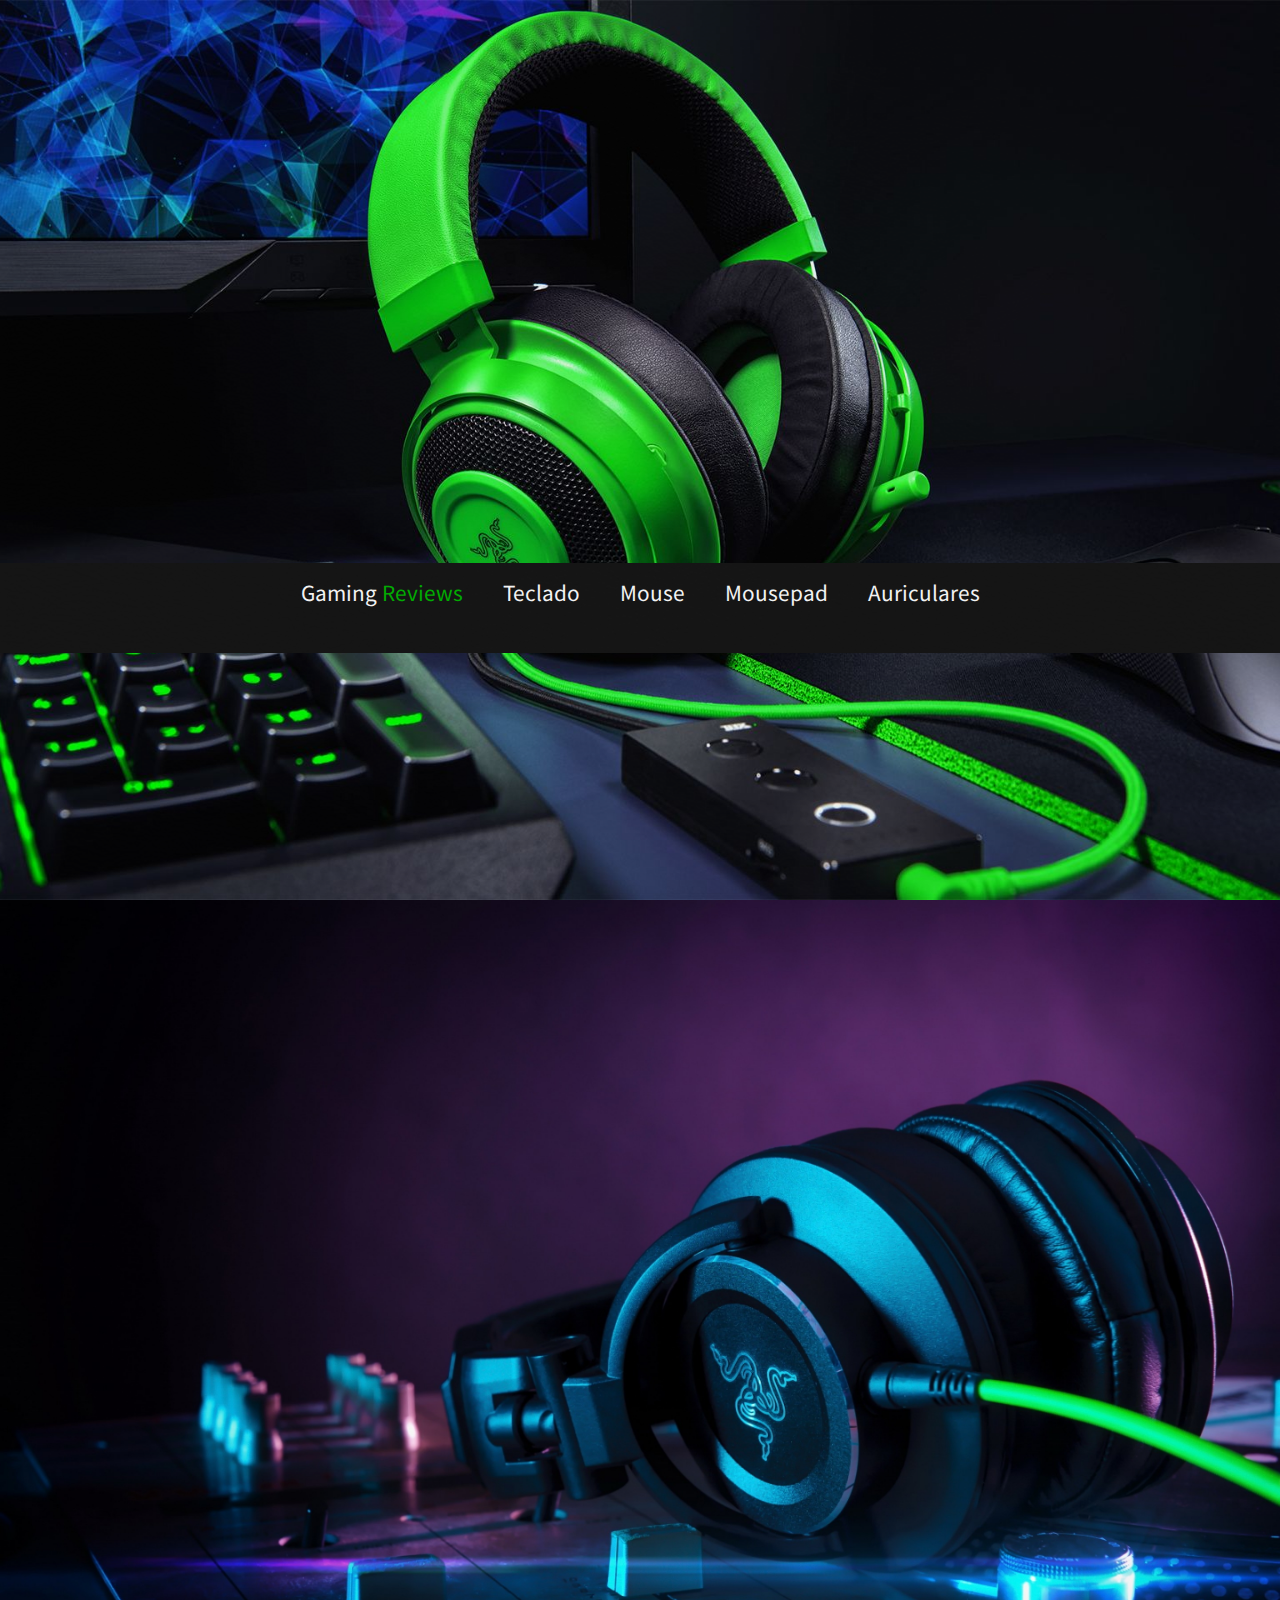
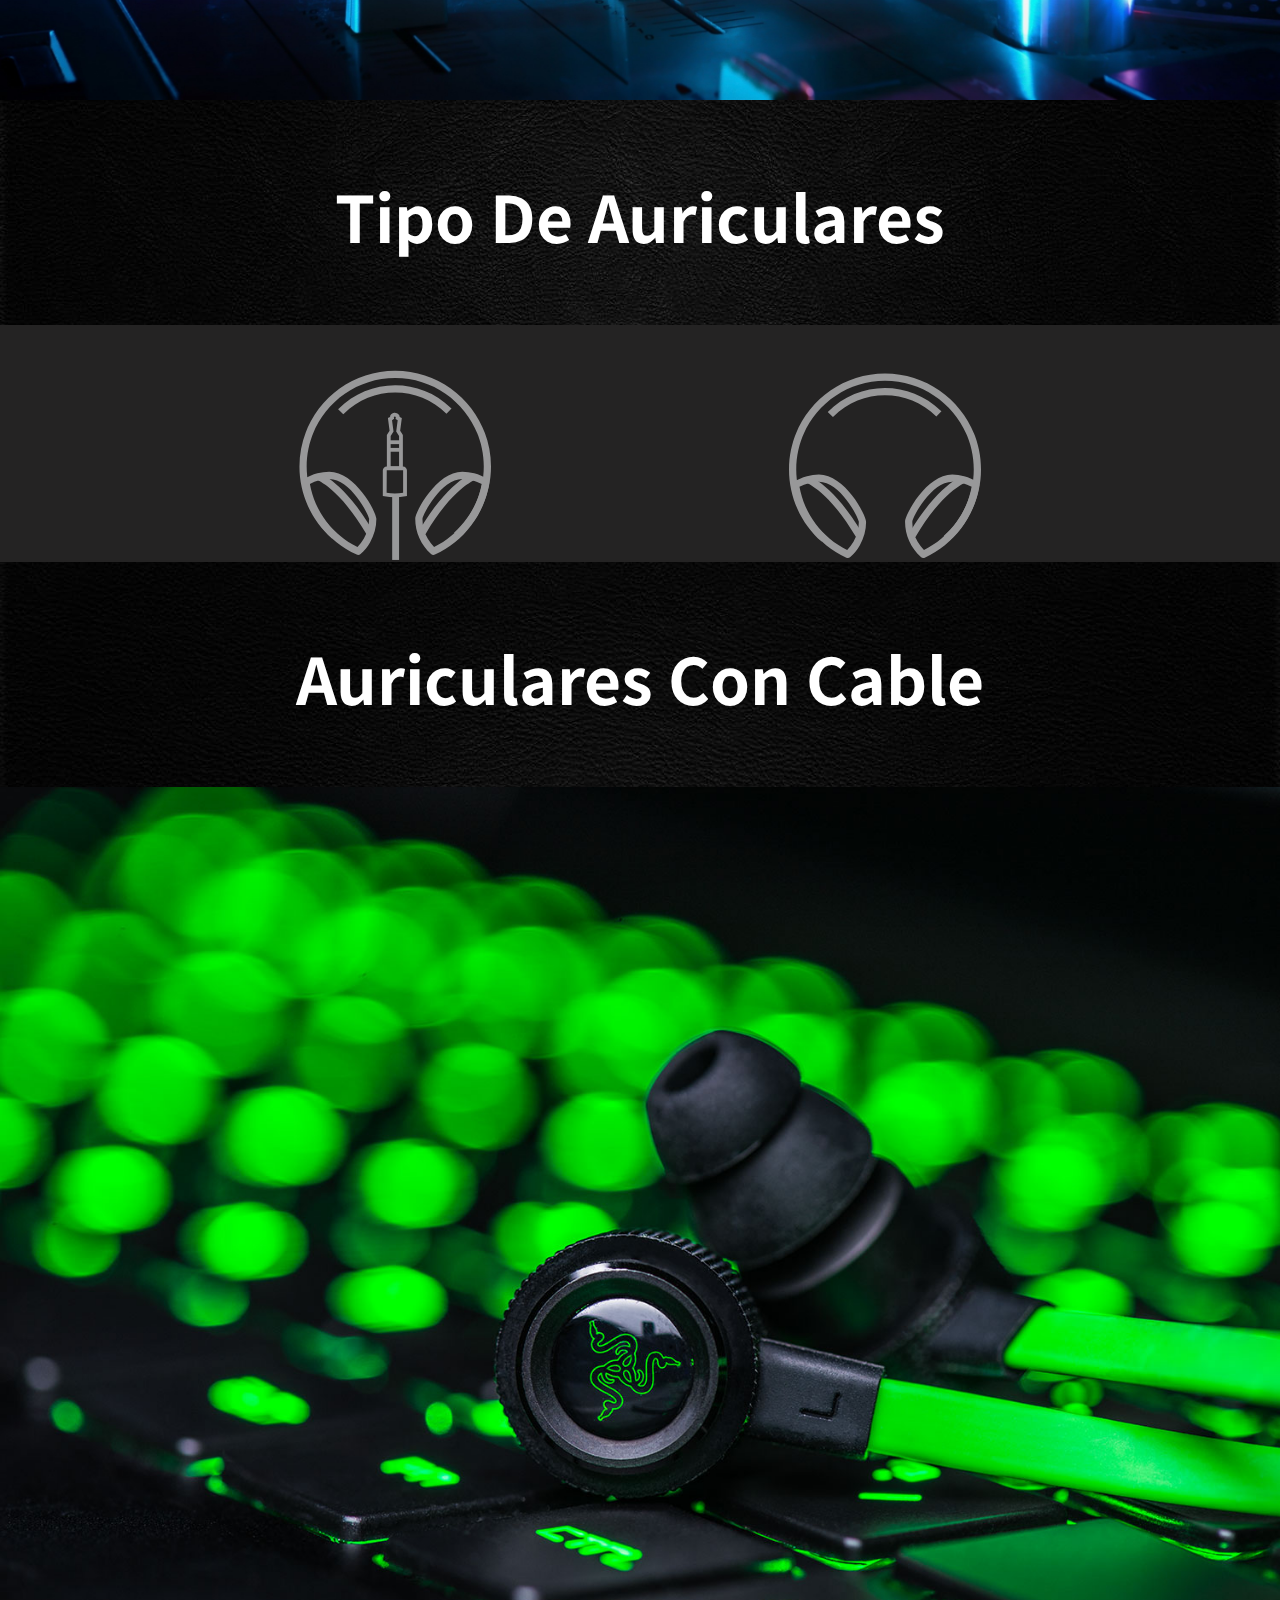
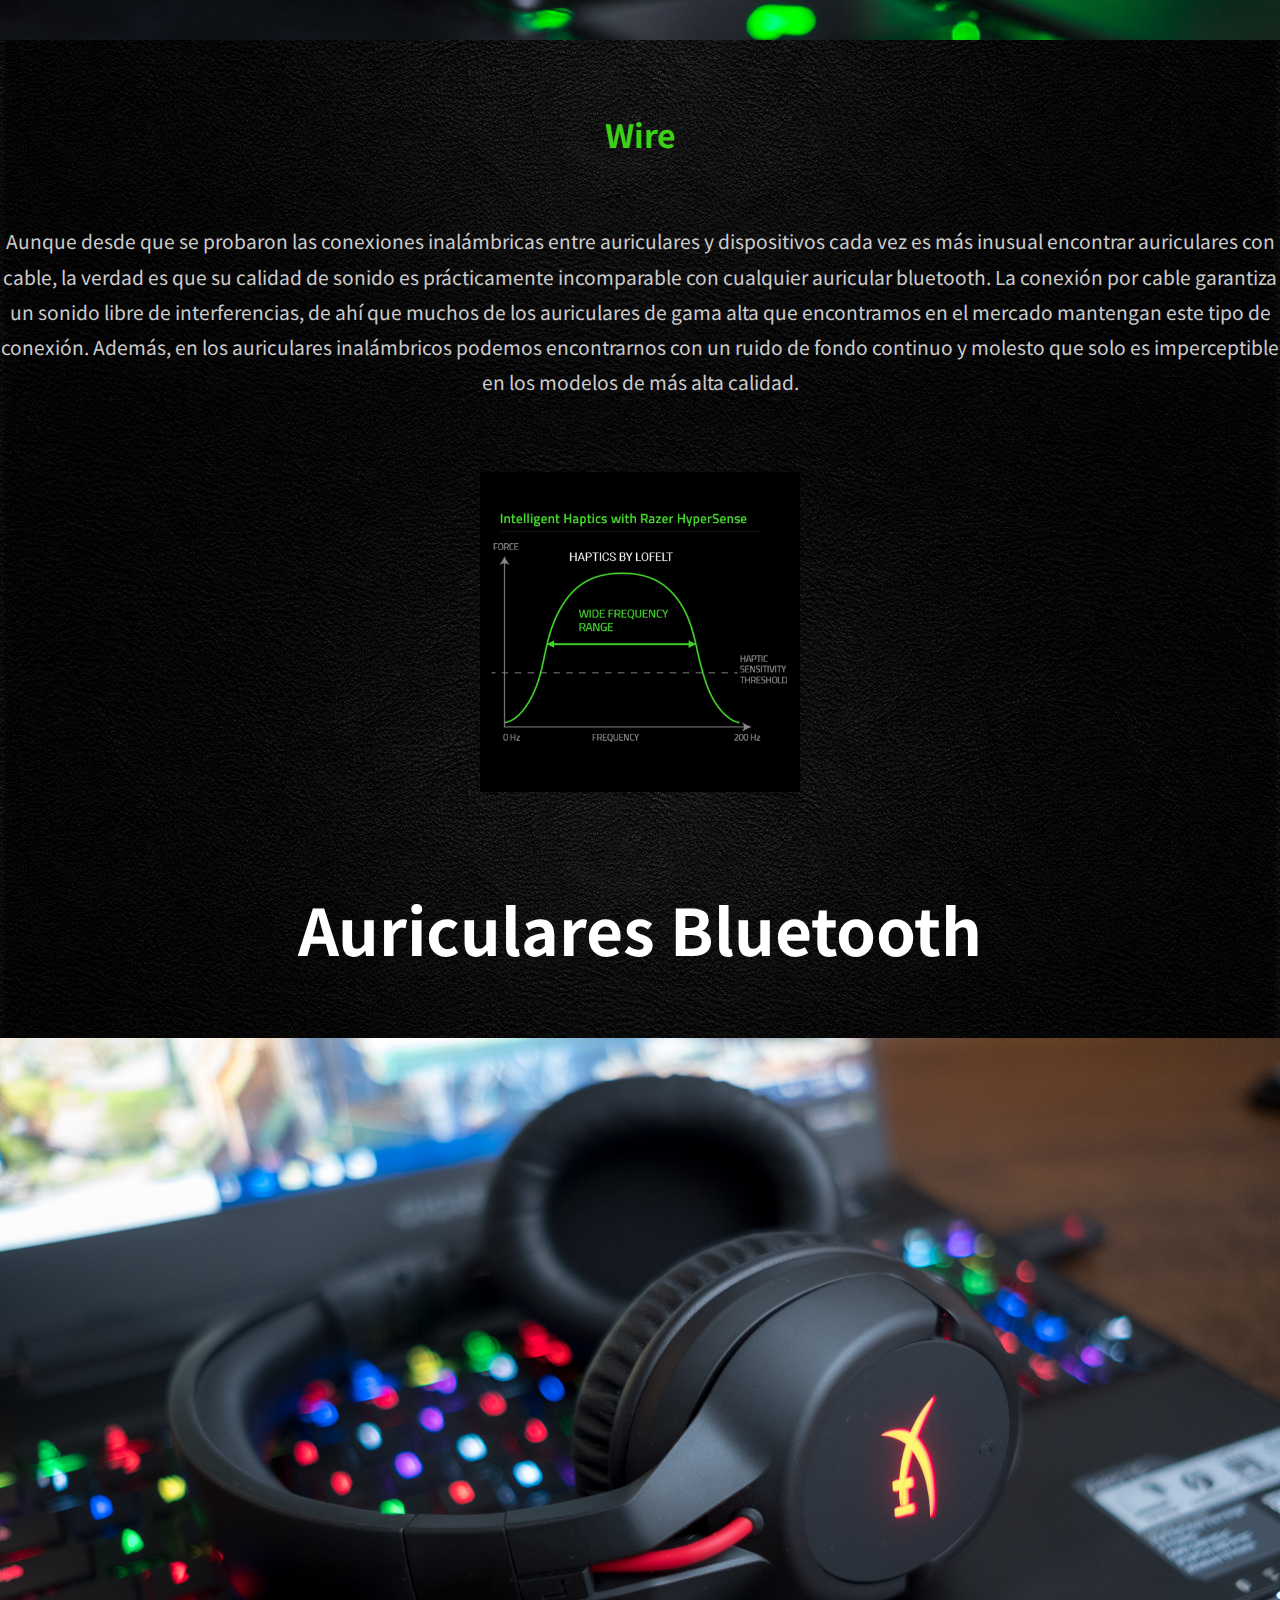
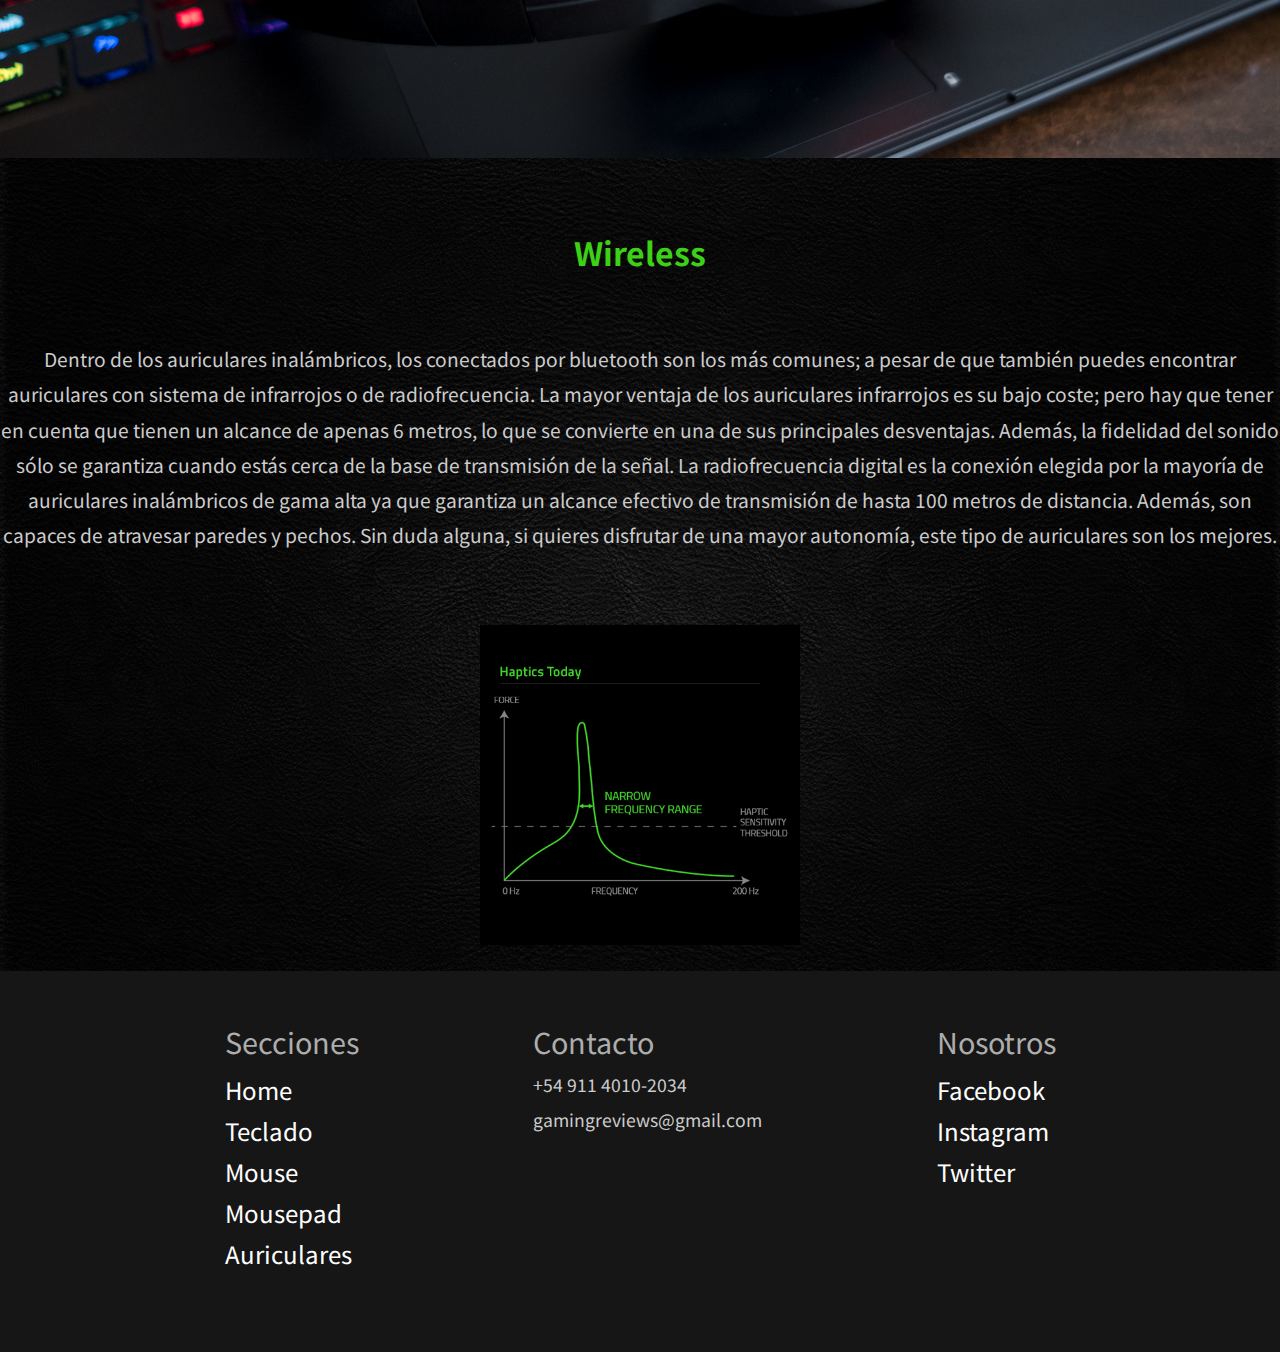
==== commit 13f5ac6d: "arreglos" ====
--- a/auriculares.html
+++ b/auriculares.html
@@ -80,71 +80,47 @@
             <img src="img/auri2.jpg">
 
           </div>
+          
+          <div>
+            <p id="pacable">Wire</p>
+          </div>
 
           <div>
-            <p>Lorem, ipsum dolor sit amet consectetur adipisicing elit. Est accusamus soluta, blanditiis illum   tenetur tempore exercitationem enim nihil quos vero consequatur.
-                Quaerat a alias perspiciatis unde veritatis quasi totam architecto.
-                Lorem, ipsum dolor sit amet consectetur adipisicing elit. Est accusamus soluta, blanditiis illum   tenetur tempore exercitationem enim nihil quos vero consequatur.
-                Quaerat a alias perspiciatis unde veritatis quasi totam architecto.
-                Lorem, ipsum dolor sit amet consectetur adipisicing elit. Est accusamus soluta, blanditiis illum   tenetur tempore exercitationem enim nihil quos vero consequatur.
-                Quaerat a alias perspiciatis unde veritatis quasi totam architecto.
-                Lorem, ipsum dolor sit amet consectetur adipisicing elit. Est accusamus soluta, blanditiis illum   tenetur tempore exercitationem enim nihil quos vero consequatur.
-                Quaerat a alias perspiciatis unde veritatis quasi totam architecto.
-                Lorem, ipsum dolor sit amet consectetur adipisicing elit. Est accusamus soluta, blanditiis illum   tenetur tempore exercitationem enim nihil quos vero consequatur.
-                Quaerat a alias perspiciatis unde veritatis quasi totam architecto.
-                Lorem, ipsum dolor sit amet consectetur adipisicing elit. Est accusamus soluta, blanditiis illum   tenetur tempore exercitationem enim nihil quos vero consequatur.
-                Quaerat a alias perspiciatis unde veritatis quasi totam architecto.
-                Lorem, ipsum dolor sit amet consectetur adipisicing elit. Est accusamus soluta, blanditiis illum   tenetur tempore exercitationem enim nihil quos vero consequatur.
-                Quaerat a alias perspiciatis unde veritatis quasi totam architecto.
+            <p>Aunque desde que se probaron las conexiones inalámbricas entre auriculares y dispositivos cada vez es más inusual encontrar auriculares con cable, la verdad es que su calidad de sonido es prácticamente incomparable con cualquier auricular bluetooth.
+
+              La conexión por cable garantiza un sonido libre de interferencias, de ahí que muchos de los auriculares de gama alta que encontramos en el mercado mantengan este tipo de conexión. Además, en los auriculares inalámbricos podemos encontrarnos con un ruido de fondo continuo y molesto que solo es imperceptible en los modelos de más alta calidad.
             </p>
            </div>
         <div class="graphscable">
           <ul>
               <li>
-                  <img src="img/razer-intelligent-haptics.jpg" alt="grafico auriculares cable">
+                  <img src="img/razer-intelligent-haptics.jpg" alt="grafico auriculares cable" id="ga">
                   
               </li>
           </ul>
        </div>
-       <div>
-        <p>Lorem, ipsum dolor sit amet consectetur adipisicing elit. Est accusamus soluta, blanditiis illum   tenetur tempore exercitationem enim nihil quos vero consequatur.
-            Quaerat a alias perspiciatis unde veritatis quasi totam architecto.
-            Lorem, ipsum dolor sit amet consectetur adipisicing elit. Est accusamus soluta, blanditiis illum   tenetur tempore exercitationem enim nihil quos vero consequatur.
-            Quaerat a alias perspiciatis unde veritatis quasi totam architecto.
-            Lorem, ipsum dolor sit amet consectetur adipisicing elit. Est accusamus soluta, blanditiis illum   tenetur tempore exercitationem enim nihil quos vero consequatur.
-            Quaerat a alias perspiciatis unde veritatis quasi totam architecto.
-            Lorem, ipsum dolor sit amet consectetur adipisicing elit. Est accusamus soluta, blanditiis illum   tenetur tempore exercitationem enim nihil quos vero consequatur.
-            Quaerat a alias perspiciatis unde veritatis quasi totam architecto.
-            Lorem, ipsum dolor sit amet consectetur adipisicing elit. Est accusamus soluta, blanditiis illum   tenetur tempore exercitationem enim nihil quos vero consequatur.
-            Quaerat a alias perspiciatis unde veritatis quasi totam architecto.
-            Lorem, ipsum dolor sit amet consectetur adipisicing elit. Est accusamus soluta, blanditiis illum   tenetur tempore exercitationem enim nihil quos vero consequatur.
-            Quaerat a alias perspiciatis unde veritatis quasi totam architecto.
-            Lorem, ipsum dolor sit amet consectetur adipisicing elit. Est accusamus soluta, blanditiis illum   tenetur tempore exercitationem enim nihil quos vero consequatur.
-            Quaerat a alias perspiciatis unde veritatis quasi totam architecto.
-        </p>
-       </div>
+
       </div>
   </section>
+
 
   <section id="bluetooth">
       <div class="contenedor">
           <h2 class="hauriculares">Auriculares Bluetooth</h2>
-          <img src="img/Razer-Electra-V2-Análisis-ID.jpg">
+          <img src="img/HyperX-Cloud-Flight.jpg">
+          
           <div>
-            <p>Lorem, ipsum dolor sit amet consectetur adipisicing elit. Est accusamus soluta, blanditiis illum   tenetur tempore exercitationem enim nihil quos vero consequatur.
-                Quaerat a alias perspiciatis unde veritatis quasi totam architecto.
-                Lorem, ipsum dolor sit amet consectetur adipisicing elit. Est accusamus soluta, blanditiis illum   tenetur tempore exercitationem enim nihil quos vero consequatur.
-                Quaerat a alias perspiciatis unde veritatis quasi totam architecto.
-                Lorem, ipsum dolor sit amet consectetur adipisicing elit. Est accusamus soluta, blanditiis illum   tenetur tempore exercitationem enim nihil quos vero consequatur.
-                Quaerat a alias perspiciatis unde veritatis quasi totam architecto.
-                Lorem, ipsum dolor sit amet consectetur adipisicing elit. Est accusamus soluta, blanditiis illum   tenetur tempore exercitationem enim nihil quos vero consequatur.
-                Quaerat a alias perspiciatis unde veritatis quasi totam architecto.
-                Lorem, ipsum dolor sit amet consectetur adipisicing elit. Est accusamus soluta, blanditiis illum   tenetur tempore exercitationem enim nihil quos vero consequatur.
-                Quaerat a alias perspiciatis unde veritatis quasi totam architecto.
-                Lorem, ipsum dolor sit amet consectetur adipisicing elit. Est accusamus soluta, blanditiis illum   tenetur tempore exercitationem enim nihil quos vero consequatur.
-                Quaerat a alias perspiciatis unde veritatis quasi totam architecto.
-                Lorem, ipsum dolor sit amet consectetur adipisicing elit. Est accusamus soluta, blanditiis illum   tenetur tempore exercitationem enim nihil quos vero consequatur.
-                Quaerat a alias perspiciatis unde veritatis quasi totam architecto.
+            <p id="pbluetooth">Wireless</p>
+          </div>
+
+          <div>
+            <p>Dentro de los auriculares inalámbricos, los conectados por bluetooth son los más comunes; a pesar de que también puedes encontrar auriculares con sistema de infrarrojos o de radiofrecuencia.
+
+              La mayor ventaja de los auriculares infrarrojos es su bajo coste; pero hay que tener en cuenta que tienen un alcance de apenas 6 metros, lo que se convierte en una de sus principales desventajas. Además, la fidelidad del sonido sólo se garantiza cuando estás cerca de la base de transmisión de la señal.
+              
+              La radiofrecuencia digital es la conexión elegida por la mayoría de auriculares inalámbricos de gama alta ya que garantiza un alcance efectivo de transmisión de hasta 100 metros de distancia. Además, son capaces de atravesar paredes y pechos. Sin duda alguna, si quieres disfrutar de una mayor autonomía, este tipo de auriculares son los mejores.
+              
+              
             </p>
 
           </div>
@@ -155,45 +131,14 @@
                 </li>
             </ul>
          </div>
-         <div>
-          <p>Lorem, ipsum dolor sit amet consectetur adipisicing elit. Est accusamus soluta, blanditiis illum   tenetur tempore exercitationem enim nihil quos vero consequatur.
-              Quaerat a alias perspiciatis unde veritatis quasi totam architecto.
-              Lorem, ipsum dolor sit amet consectetur adipisicing elit. Est accusamus soluta, blanditiis illum   tenetur tempore exercitationem enim nihil quos vero consequatur.
-              Quaerat a alias perspiciatis unde veritatis quasi totam architecto.
-              Lorem, ipsum dolor sit amet consectetur adipisicing elit. Est accusamus soluta, blanditiis illum   tenetur tempore exercitationem enim nihil quos vero consequatur.
-              Quaerat a alias perspiciatis unde veritatis quasi totam architecto.
-              Lorem, ipsum dolor sit amet consectetur adipisicing elit. Est accusamus soluta, blanditiis illum   tenetur tempore exercitationem enim nihil quos vero consequatur.
-              Quaerat a alias perspiciatis unde veritatis quasi totam architecto.
-              Lorem, ipsum dolor sit amet consectetur adipisicing elit. Est accusamus soluta, blanditiis illum   tenetur tempore exercitationem enim nihil quos vero consequatur.
-              Quaerat a alias perspiciatis unde veritatis quasi totam architecto.
-              Lorem, ipsum dolor sit amet consectetur adipisicing elit. Est accusamus soluta, blanditiis illum   tenetur tempore exercitationem enim nihil quos vero consequatur.
-              Quaerat a alias perspiciatis unde veritatis quasi totam architecto.
-              Lorem, ipsum dolor sit amet consectetur adipisicing elit. Est accusamus soluta, blanditiis illum   tenetur tempore exercitationem enim nihil quos vero consequatur.
-              Quaerat a alias perspiciatis unde veritatis quasi totam architecto.
-          </p>
-         </div>
+         
         <div>
              
       </div>
     </div>
   </section>
  
-  <section class="grid">
-    <div class="table--header">Con Cable</div>
-    <div class="table--header">Bluetooth</div>
-    <div class="table--item">Lorem</div>
-    <div class="table--item">Lorem</div>
-    <div class="table--item">Lorem</div>
-    <div class="table--item">Lorem</div>
-    <div class="table--item">Lorem</div>
-    <div class="table--item">Lorem</div>
-    <div class="table--item">Lorem</div>
-    <div class="table--item">Lorem</div>
-    <div class="table--item">Lorem</div>
-    <div class="table--item">Lorem</div>
-    <div class="table--item">Lorem</div>
-    <div class="table--item">Lorem</div>
-</section>
+ 
 
       
   <div class="footer">
--- a/css/estilos.css
+++ b/css/estilos.css
@@ -9,7 +9,7 @@
 }
 html,body,img,figure{
 
-  max-width: 100%;
+  max-width: 1000%;
   overflow-x: hidden;
   
 
@@ -88,9 +88,21 @@
   text-decoration: none;
   font-size: 1.5rem;
   font-weight: normal;
-}
-
-
+  line-height : 2.2rem;
+
+
+}
+
+.col-25 {
+  width: 25%;
+  margin-top: 6px;
+}
+  
+.col-75 {
+  width: 30%;
+  margin-top: 30px;
+
+}
 
 
 
@@ -155,9 +167,7 @@
 width: 100%;
 display: inline-block;
 text-align: center;
-font-size: 22px;
 font-weight: 700;
-text-decoration: underline;
 }
 
 html,
@@ -186,6 +196,7 @@
  
 }
   
+
 .col-25 {
   width: 25%;
   margin-top: 6px;
@@ -196,6 +207,8 @@
   margin-top: 30px;
   margin-left:auto; 
   margin-right:auto;
+  border-spacing: 5em;
+
 }
   
 .row:after {
@@ -204,7 +217,6 @@
   clear: both;
 }
   
-
 .footer{
 padding: 50px;
 }
@@ -221,6 +233,60 @@
 color: #adadad;
 font-size: 1.8rem;
 }
+#pmembrana {
+  color: #26669b;
+  font-size: 2rem;
+  font-weight: bold;
+}
+
+#pmecanico {
+  color: #a31919;
+  font-size: 2rem;
+  font-weight: bold;
+}
+
+#popto {
+  color: #831b7a;
+  font-size: 2rem;
+  font-weight: bold;
+}
+
+#pmcable {
+  color: #3cd117;
+  font-size: 2rem;
+  font-weight: bold;
+}
+
+#pinalambrico {
+  color: #299797;
+  font-size: 2rem;
+  font-weight: bold;
+}
+
+#pflexible {
+  color: #3cd117;
+  font-size: 2rem;
+  font-weight: bold;
+}
+
+#prigido {
+  color:#a31919;
+  font-size: 2rem;
+  font-weight: bold;
+}
+
+#pacable {
+  color: #3cd117;
+  font-size: 2rem;
+  font-weight: bold;
+}
+
+#pbluetooth {
+  color: #3cd117;
+  font-size: 2rem;
+  font-weight: bold;
+}
+
 
 #contacto h2 {
   margin-top: 4%;
@@ -241,10 +307,18 @@
 text-decoration: none;
 }
 
+#hcontacto {
+  margin-top: 10%;
+  margin-bottom: -2%;
+}
+
+#btnindex { 
+  margin-bottom: 5%;
+}
 
 #info li {
 color: #ccc;
-font-size: 1.5rem;
+font-size: 1.1rem;
 margin: 10px 0;
 }
 
@@ -608,7 +682,6 @@
 #slide3:checked ~ #controls label:nth-child(4),
 #slide4:checked ~ #controls label:nth-child(1) {
    background: url(../img/is-greater-than-svgrepo-com.svg) no-repeat;
-   background-color: white;
    float:right;
    display: block;
    
@@ -618,7 +691,6 @@
 #slide3:checked ~ #controls label:nth-last-child(3),
 #slide4:checked ~ #controls label:nth-last-child(2) {
    background: url(../img/is-less-than-svgrepo-com.svg) no-repeat;
-   background-color: white;
 
    float:left;
    display: block;
@@ -648,6 +720,44 @@
 
 
 @media (max-width: 768px) {
+  .graphs ul li img {
+    width: 500%;
+  }
+
+ #bullets label {
+    display: inline-block;
+    width: 30px;
+    height: 30px;
+    border-radius:100%;
+    background: rgb(255, 255, 255);
+    margin: 0 10px;
+  }
+ #btnindex {
+   margin-left: 60%;
+   width: 20%;
+   padding: 1%;
+ }
+
+
+
+  #bullets {
+    margin-right: 2%;
+    margin-bottom: 5%;
+   text-align: center;
+  }
+  #overflow {
+    width: 100%;
+    overflow: hidden;
+  }
+  #slides {
+    padding: 2px;
+    border: 5px solid rgb(46, 45, 45);
+    background:#02b302;
+    position: relative;
+    z-index: 1;
+ }
+
+  
   #hred{
     font-size: 1rem;
   }
@@ -706,14 +816,13 @@
   }
 
   #menu {
-
+    position: absolute;
     display: flex; 
     justify-content: center; 
     list-style-type: none;
     height: 8%;
-    margin-top: 125%;
+    margin-top: 161%;
     
-    position: absolute;
     padding: 0;
     top:0;
     bottom:0;
@@ -779,7 +888,6 @@
 }
 #slide4:checked ~ #controls label:nth-last-child(2) {
   background: url(../img/is-less-than-svgrepo-com.svg) no-repeat;
-  background-color: white;
   float:left;
   margin: 0 0 0 0;
 
@@ -825,78 +933,10 @@
     margin: 10px 0;
     }
     .col-25, .col-75, input[type=submit] {
-      width: 50%;
-      margin-top: 0;
+      width: 60%;
+      margin-top: 0;    
+      margin-bottom: 20px;
+  
     }
-    .col-25 {
-      margin-top: 6px;
-    }
-      
-    .col-75 {
-      margin-top: 12px;
-      margin-left:auto; 
-      margin-right:auto;
-    }
-}
-.grid  {
-  width: 50%;
-  background: rgb(48, 47, 47);
-  margin: 50px auto;
-
-  display: grid;
-  grid-template-columns: 2fr 2fr;
-  grid-auto-rows: 1fr;
-  border: 3px solid black;
-}
-.table--title{
-  grid-column-start: 1;
-  grid-column-end: 2;
-  background: rgb(44, 44, 44) ;
-  color: white;
-  display: flex;
-  justify-content: center;
-  align-items: center;
-  font-size: 1.2rem;
-  border: 5px solid black;
-
-}
-.table--item {
- display: flex;
- justify-content: center;
- align-items: center;
- padding: 10px;
- color: white;
- border:5px solid #111111;
-
-}
-.gridteclado {
-  width: 50%;
-  background: rgb(48, 47, 47);
-  margin: 50px auto;
-
-  display: grid;
-  grid-template-columns: 2fr 2fr 2fr;
-  grid-auto-rows: 1fr;
-  border: 3px solid black;
-}
-.table--titleteclado{
-  grid-column-start: 1;
-  grid-column-end: 3;
-  background: rgb(44, 44, 44) ;
-  color: white;
-  display: flex;
-  justify-content: center;
-  align-items: center;
-  font-size: 1.2rem;
-  border: 5px solid black;
-
-}
-.table--itemteclado {
- display: flex;
- justify-content: center;
- align-items: center;
- padding: 10px;
- color: white;
- border:5px solid #111111;
-
-}+   
+}
